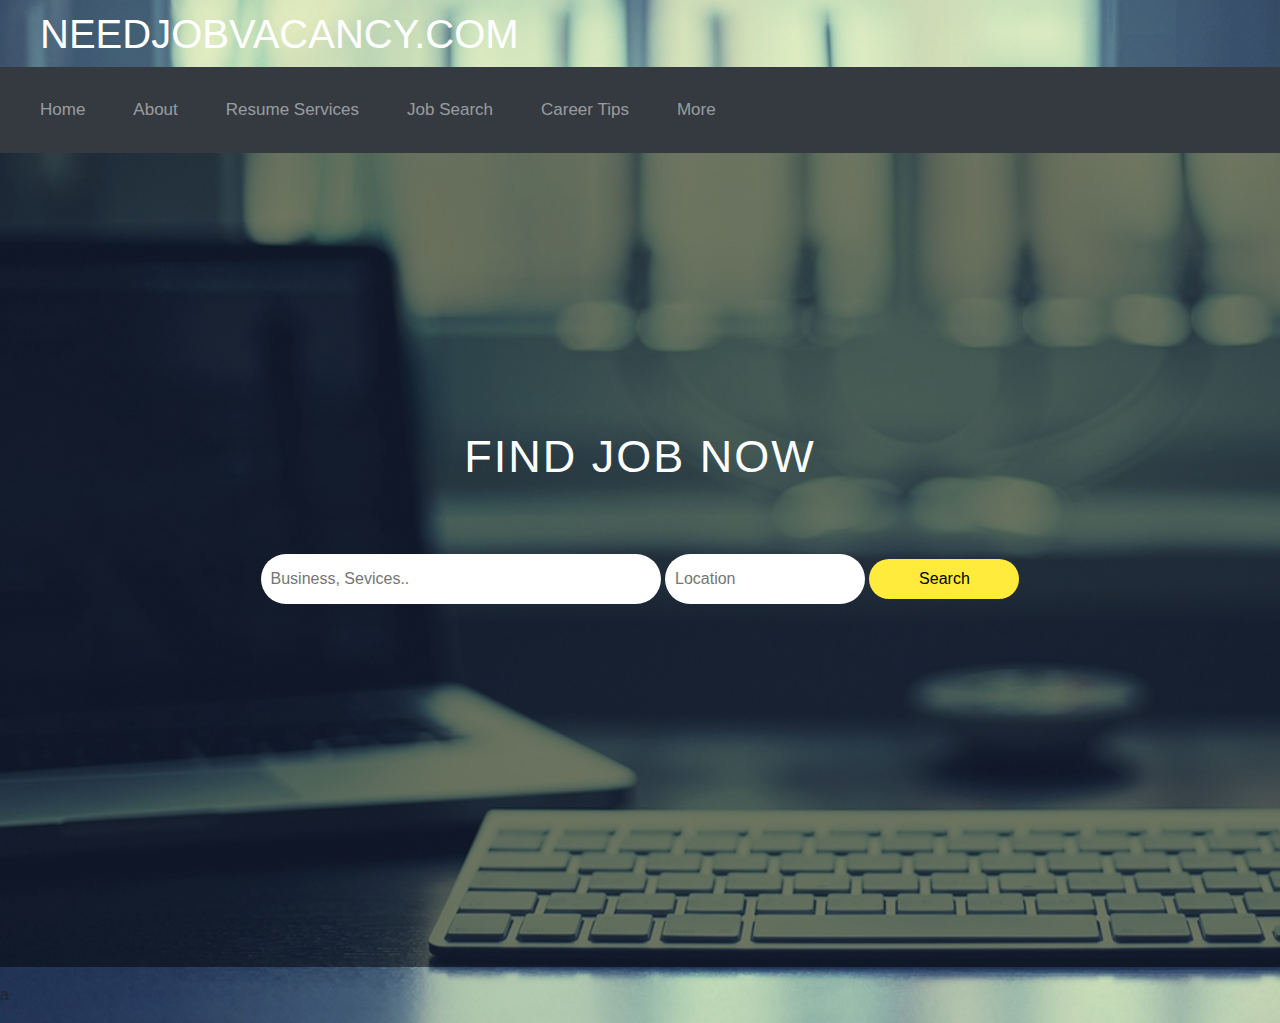
==== jobvacancy/index.html @ 436d27d6 "Second Upload" ====
<!DOCTYPE html>
<html lang="en">
<head>
  <title>NeedJobVacancy.com</title>
  <meta charset="utf-8">
  <meta name="viewport" content="width=device-width, initial-scale=1">
  <link rel="stylesheet" href="css/bootstrap.min.css">
  <link rel="stylesheet" type="text/css" href="style.css">
  <script src="https://ajax.googleapis.com/ajax/libs/jquery/3.4.1/jquery.min.js"></script>
  <script src="https://cdnjs.cloudflare.com/ajax/libs/popper.js/1.14.7/umd/popper.min.js"></script>
  <script src="https://maxcdn.bootstrapcdn.com/bootstrap/4.3.1/js/bootstrap.min.js"></script>
</head>
<body>
	<div class="needjob">
		<h1>NEEDJOBVACANCY.COM</h1>	
	</div>
	
	<nav class="navbar navbar-expand-sm bg-dark navbar-dark">
	<!-- Links -->
	  	<ul class="navbar-nav">

	    	<li class="nav-item">
      			<a class="nav-link" href="home.html">Home</a>
    		</li>

	    	<li class="nav-item">
      			<a class="nav-link" href="about.html">About</a>
    		</li>

    		<li class="nav-item">
      			<a class="nav-link" href="resume-services.html">Resume Services</a>
    		</li>

	    	<li class="nav-item dropdown">
	      		<a class="nav-link dropdown" href="#" id="navbardrop" data-toggle="dropdown">
	        		Job Search
	      		</a>
	      		<div class="dropdown-menu">
	        		<a class="dropdown-item" href="jobs-by-skill.html">Jobs by Skill</a>
	        		<a class="dropdown-item" href="jobs-by-company.html">Jobs by Company</a>
	        		<a class="dropdown-item" href="jobs-by-function.html">Jobs by Function</a>
	        		<a class="dropdown-item" href="jobs-by-recuiters.html">Jobs by Recuiters</a>
	      		</div>
	    	</li>

	    	<li class="nav-item dropdown">
	      		<a class="nav-link dropdown" href="#" id="navbardrop" data-toggle="dropdown">
	        		Career Tips 
	      		</a>
	      		<div class="dropdown-menu">
	        		<a class="dropdown-item" href="writing-resumes.html">Writing Resumes</a>
	        		<a class="dropdown-item" href="interview-tips.html">Interview Tips</a>
	        		<a class="dropdown-item" href="salary-negotiations.html">Salary Negotiations</a>
	      		</div>
	    	</li>

	    	<li class="nav-item dropdown">
	      		<a class="nav-link dropdown" href="#" id="navbardrop" data-toggle="dropdown">
	        		More
	      		</a>
	      		<div class="dropdown-menu">
	        		<a class="dropdown-item" href="search-tips.html">Search Tips</a>
	        		<a class="dropdown-item" href="overseas-jobs.html">Overseas Jobs</a>
	        		<a class="dropdown-item" href="fresh-graduates-jobs.html">Fresh Graduates Jobs</a>
	      		</div>
	    	</li>
	    	</ul>
	</nav>

  
<div class="headers">
	<form>
		<h1>FIND JOB NOW</h1>
		<div class="form-box">
			<input type="text" class="search-field business" placeholder="Business, Sevices..">

			<input type="text" class="search-field location" placeholder="Location"> 

			<button class="search-btn" type"button">Search</button>
		</div>
	</form>
	
</div>

<p></p>
	<p>a</p>
</div>

</body>
</html>
---- jobvacancy/style.css ----
.needjob{
	padding-left: 40px;
	padding-top: 10px;
	padding-bottom: 1px;
	background: url(img/bg1.jpg);
	background-size: cover;	
	color: white;
}

.navbar {
	position: fixed;
	display:inline-block;
	width:100%;
	position:absolute;
}

.navbar-brand {
	align-self: left;	
}

.navbar ul li {
	float: left;
  display: block;
  color: black;
  text-align: center;
  padding: 14px 16px;
  text-decoration: none;
  font-size: 17px;
}


.navbar .login-container {
  float: right;
}

.btn {
	float: right;
}

.container {
	padding-top: 80px;
}

body {
	background: url(img/bg1.jpg);
	background-size: cover;
}
.headers{
	height: 100vh;
	background-image: linear-gradient(rgba(0,0,0,0.5), rgba(0,0,0,0.5)), url(bg1.jpg);
	background-size: cover;
	background-position: center;
	display: flex;
	align-items: center;
	justify-content: center;
	font-family: sans-serif;
}

.headers	h1 {
	color: #fff;
	margin-bottom: 70px;
	font-size: 45px;
	letter-spacing: 2px;
	text-align: center;
}

.search-field {
	height: 50px;
	padding: 10px;
	border: none;
	border-radius: 25px;
	outline: none; 
}

.business {
	width: 400px;
}

.location {
	width: 200px;
}

.search-btn {
	height: 40px;
	width: 150px;
	background: #ffeb3b;
	border: none;
	color: #000;
	border-radius: 25px;
}
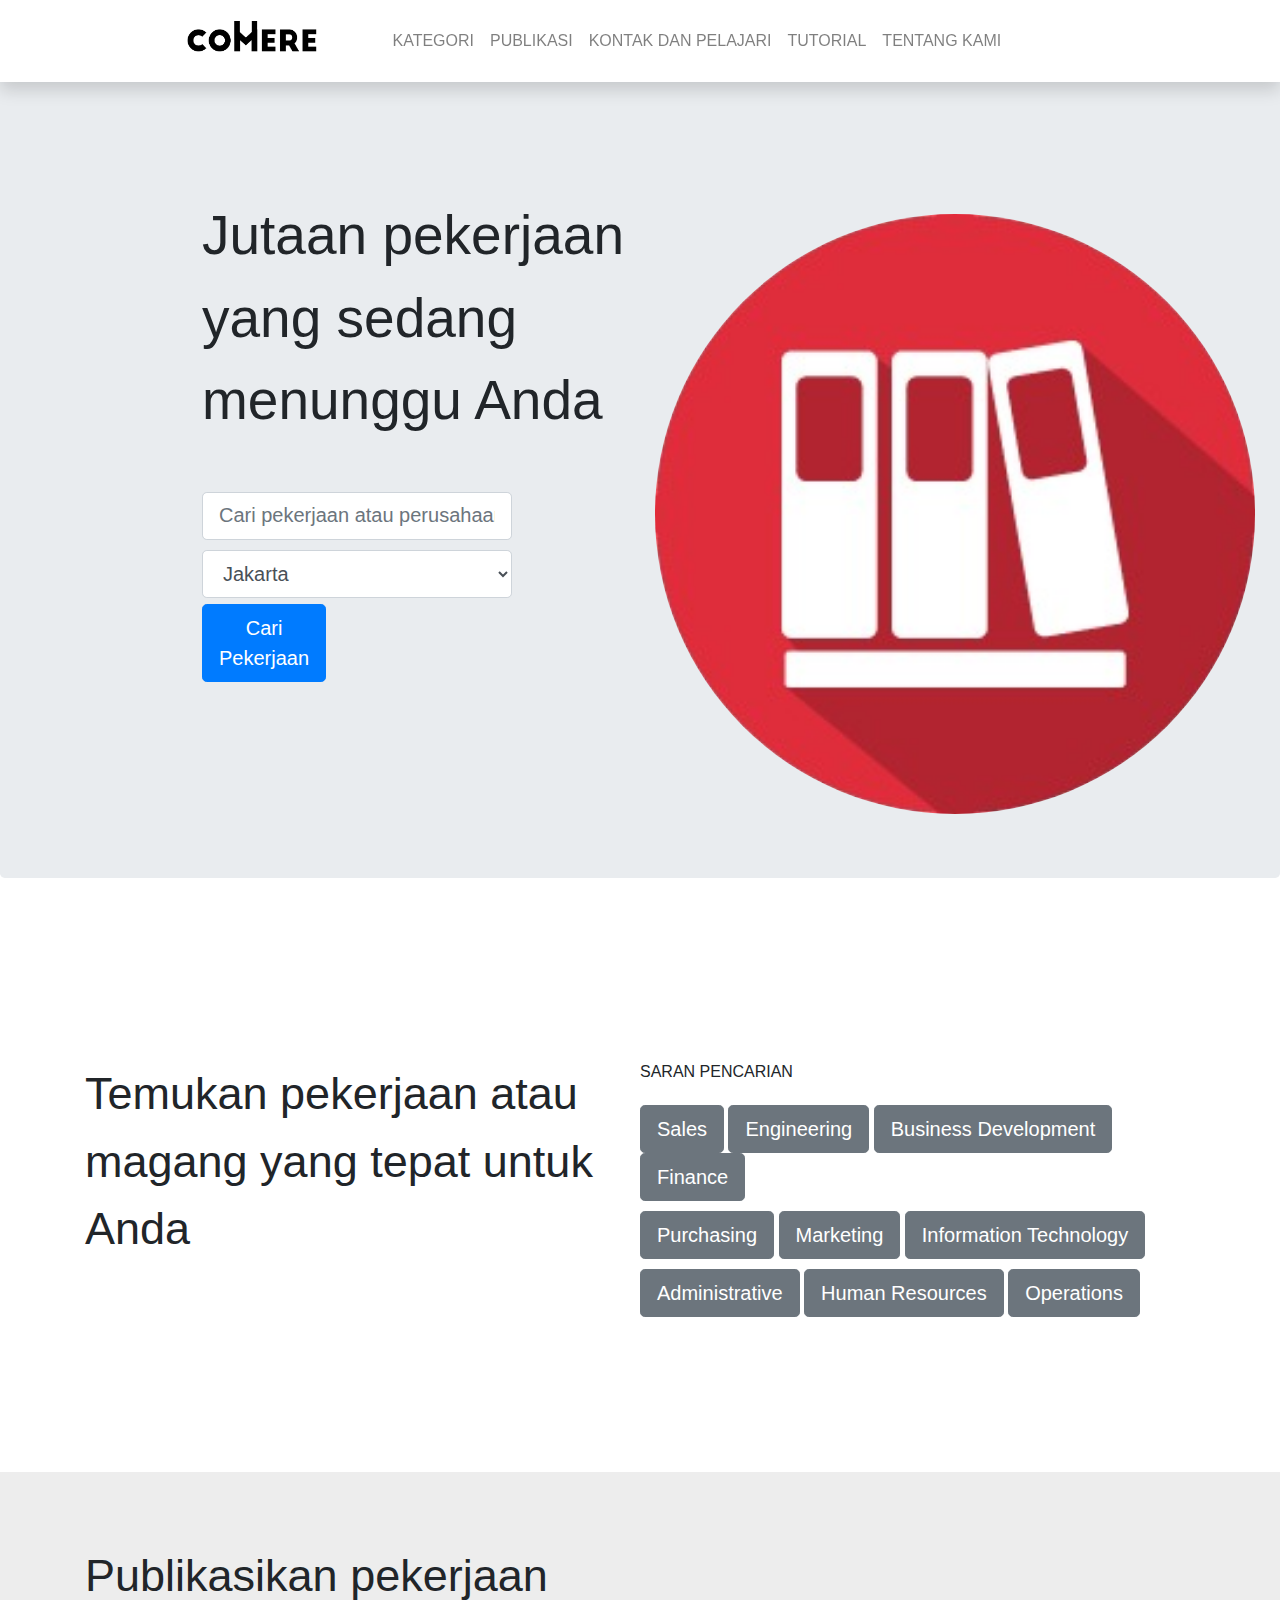
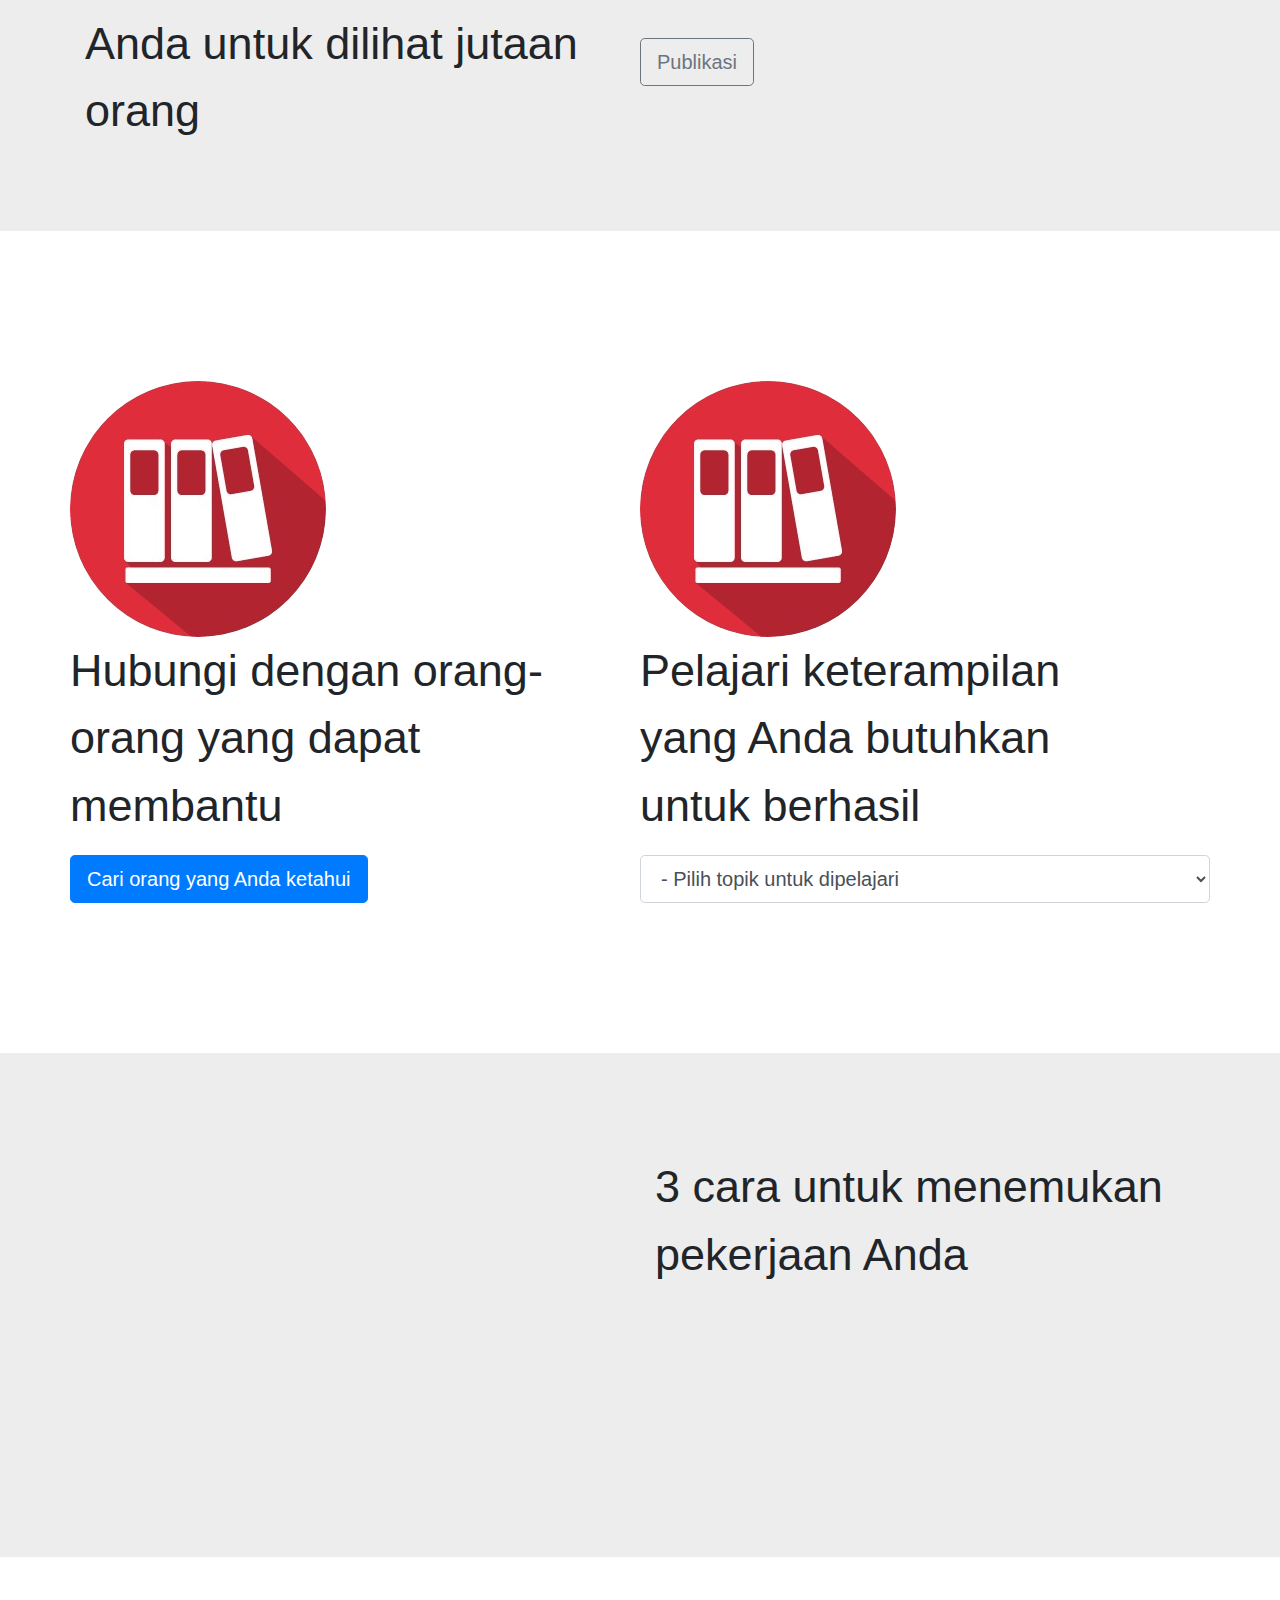
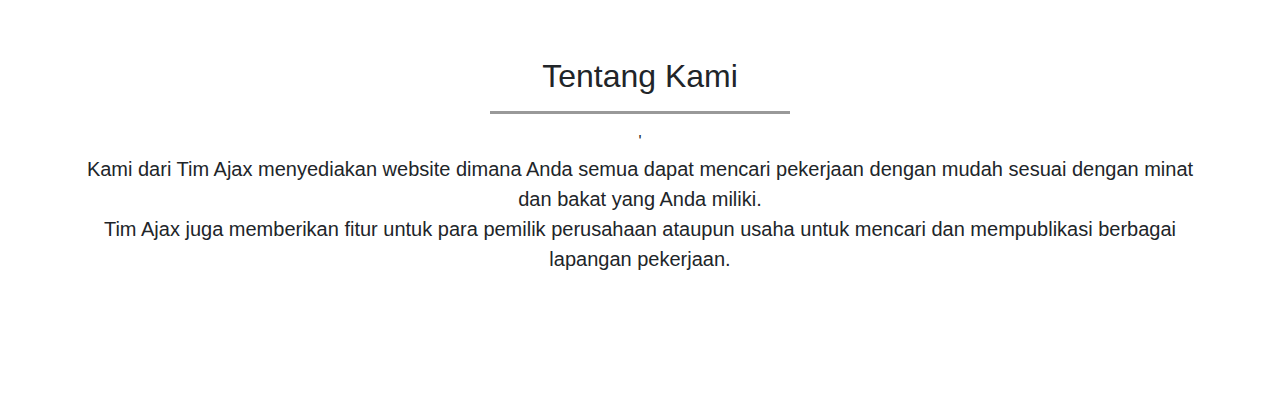
==== commit cb1c6af9: "New Website" ====
--- a/jobvacancy/index.html
+++ b/jobvacancy/index.html
@@ -1,90 +1,256 @@
-<!DOCTYPE html>
+<!doctype html>
 <html lang="en">
-<head>
-  <title>NeedJobVacancy.com</title>
-  <meta charset="utf-8">
-  <meta name="viewport" content="width=device-width, initial-scale=1">
-  <link rel="stylesheet" href="css/bootstrap.min.css">
-  <link rel="stylesheet" type="text/css" href="style.css">
-  <script src="https://ajax.googleapis.com/ajax/libs/jquery/3.4.1/jquery.min.js"></script>
-  <script src="https://cdnjs.cloudflare.com/ajax/libs/popper.js/1.14.7/umd/popper.min.js"></script>
-  <script src="https://maxcdn.bootstrapcdn.com/bootstrap/4.3.1/js/bootstrap.min.js"></script>
-</head>
-<body>
-	<div class="needjob">
-		<h1>NEEDJOBVACANCY.COM</h1>	
-	</div>
-	
-	<nav class="navbar navbar-expand-sm bg-dark navbar-dark">
-	<!-- Links -->
-	  	<ul class="navbar-nav">
-
-	    	<li class="nav-item">
-      			<a class="nav-link" href="home.html">Home</a>
-    		</li>
-
-	    	<li class="nav-item">
-      			<a class="nav-link" href="about.html">About</a>
-    		</li>
-
-    		<li class="nav-item">
-      			<a class="nav-link" href="resume-services.html">Resume Services</a>
-    		</li>
-
-	    	<li class="nav-item dropdown">
-	      		<a class="nav-link dropdown" href="#" id="navbardrop" data-toggle="dropdown">
-	        		Job Search
-	      		</a>
-	      		<div class="dropdown-menu">
-	        		<a class="dropdown-item" href="jobs-by-skill.html">Jobs by Skill</a>
-	        		<a class="dropdown-item" href="jobs-by-company.html">Jobs by Company</a>
-	        		<a class="dropdown-item" href="jobs-by-function.html">Jobs by Function</a>
-	        		<a class="dropdown-item" href="jobs-by-recuiters.html">Jobs by Recuiters</a>
-	      		</div>
-	    	</li>
-
-	    	<li class="nav-item dropdown">
-	      		<a class="nav-link dropdown" href="#" id="navbardrop" data-toggle="dropdown">
-	        		Career Tips 
-	      		</a>
-	      		<div class="dropdown-menu">
-	        		<a class="dropdown-item" href="writing-resumes.html">Writing Resumes</a>
-	        		<a class="dropdown-item" href="interview-tips.html">Interview Tips</a>
-	        		<a class="dropdown-item" href="salary-negotiations.html">Salary Negotiations</a>
-	      		</div>
-	    	</li>
-
-	    	<li class="nav-item dropdown">
-	      		<a class="nav-link dropdown" href="#" id="navbardrop" data-toggle="dropdown">
-	        		More
-	      		</a>
-	      		<div class="dropdown-menu">
-	        		<a class="dropdown-item" href="search-tips.html">Search Tips</a>
-	        		<a class="dropdown-item" href="overseas-jobs.html">Overseas Jobs</a>
-	        		<a class="dropdown-item" href="fresh-graduates-jobs.html">Fresh Graduates Jobs</a>
-	      		</div>
-	    	</li>
-	    	</ul>
-	</nav>
-
-  
-<div class="headers">
-	<form>
-		<h1>FIND JOB NOW</h1>
-		<div class="form-box">
-			<input type="text" class="search-field business" placeholder="Business, Sevices..">
-
-			<input type="text" class="search-field location" placeholder="Location"> 
-
-			<button class="search-btn" type"button">Search</button>
-		</div>
-	</form>
-	
-</div>
-
-<p></p>
-	<p>a</p>
-</div>
-
-</body>
-</html>
+  <head>
+    <!-- Required meta tags -->
+    <meta charset="utf-8">
+    <meta name="viewport" content="width=device-width, initial-scale=1, shrink-to-fit=no">
+
+    <!-- Bootstrap CSS -->
+    <link rel="stylesheet" href="https://stackpath.bootstrapcdn.com/bootstrap/4.3.1/css/bootstrap.min.css" integrity="sha384-ggOyR0iXCbMQv3Xipma34MD+dH/1fQ784/j6cY/iJTQUOhcWr7x9JvoRxT2MZw1T" crossorigin="anonymous">
+    <link rel="stylesheet" type="text/css" href="css/style.css">
+
+    <title>NeedJobVacancy</title>
+  </head>
+  <body>
+
+    <!-- navbar -->
+    <nav class="navbar navbar-expand-lg navbar-light fixed-top bg-light shadow p-3 mb-5 bg-white">
+      <a class="navbar-brand" href="#jumbotron">
+        <img src="img/brand.png" width="auto" height="40" alt="">
+      </a>
+      <button class="navbar-toggler" type="button" data-toggle="collapse" data-target="#navbarSupportedContent" aria-controls="navbarSupportedContent" aria-expanded="false" aria-label="Toggle navigation">
+        <span class="navbar-toggler-icon"></span>
+      </button>
+
+      <div class=navbarright>
+        <div class="collapse navbar-collapse" id="navbarSupportedContent">
+          <ul class="navbar-nav mr-auto navbar-right">
+            <li class="nav-item">
+              <a class="nav-link" href="#category">KATEGORI</a>
+            </li>
+            <li class="nav-item">
+              <a class="nav-link" href="#post">PUBLIKASI</a>
+            </li>
+            <li class="nav-item">
+              <a class="nav-link" href="#connect">KONTAK DAN PELAJARI</a>
+            </li>
+            <li class="nav-item">
+              <a class="nav-link" href="#cara">TUTORIAL</a>
+            </li>
+            <li class="nav-item">
+              <a class="nav-link" href="#about">TENTANG KAMI</a>
+            </li>
+          </ul>
+        </div>
+      </div>
+      
+    </nav>
+    <!-- akhir navbar -->
+    
+    <!-- jumbotron -->
+    <div class="jumbotron" id="jumbotron">
+      <div class="row">
+        <div class="col-sm-6 text-left">
+          <div class="judul">
+            <p class="font-weight-light"> Jutaan pekerjaan yang sedang menunggu Anda</p>
+            <!-- Search form -->
+            <div class="cari">
+              <div class="row">
+                <div class="col-sm-9 text-left">
+                  <input class="form-control form-control-lg  " type="text" placeholder="Cari pekerjaan atau perusahaan">
+                </div>
+              </div>
+            </div>
+            <!-- akhir Search form -->
+            <!-- Select form -->
+            <div class="pilih1">
+              <div class="row">
+                <div class="col-sm-9 text-left">
+                    <select class="form-control form-control-lg">
+                      <option>Jakarta</option>
+                      <option>Batam</option>
+                      <option>Medan</option>
+                      <option>Bandung</option>
+                      <option>Semarang</option>
+                      <option>Surabaya</option>
+                      <option>Yogyakarta</option>
+                    </select>
+                </div>
+              </div>
+            </div>
+            <!-- akhir Select form -->
+            <!-- Search button -->
+            <div class="tombolcari">
+              <div class="row">
+                <div class="col-sm-4 text-left">
+                  <button type="button" class="btn btn-primary btn-lg">Cari Pekerjaan</button>
+                </div>
+              </div>
+            </div>
+            <!-- akhir Search button -->
+          </div>
+        </div>
+        <div class="col-sm-6 text-right">
+          <div class="gambarjudul">
+            <img src="img/clip.jpeg" alt="" class="rounded-circle ">
+          </div>
+        </div>
+      </div>
+    </div>
+    <!-- akhir jumbotron -->
+
+    <!-- category -->
+    <section class="category" id="category">
+      <div class="container">
+          <div class="row">
+            <div class="col-sm-6 text-left">
+              <div class="textcategory">
+                <p class="font-weight-lighter">Temukan pekerjaan atau magang yang tepat untuk Anda</p>
+              </div>
+            </div>
+            <div class="col-sm-6 text-left">
+              <div class="row">
+                <div class="saran">
+                  <p class="font-weight-normal">SARAN PENCARIAN</p>
+                </div>
+              </div>
+              <div class="row">
+                <div class="tombolcategory">
+                  <button type="button" class="btn btn-secondary btn-lg">Sales</button>
+                  <button type="button" class="btn btn-secondary btn-lg">Engineering</button>
+                  <button type="button" class="btn btn-secondary btn-lg">Business Development</button>
+                  <button type="button" class="btn btn-secondary btn-lg">Finance</button>
+                </div>
+              </div>
+              <div class="row">
+                <div class="tombolcategory">
+                  <button type="button" class="btn btn-secondary btn-lg">Purchasing</button>
+                  <button type="button" class="btn btn-secondary btn-lg">Marketing</button>
+                  <button type="button" class="btn btn-secondary btn-lg">Information Technology</button>
+                </div>
+              </div>
+              <div class="row">
+                <div class="tombolcategory">
+                  <button type="button" class="btn btn-secondary btn-lg">Administrative</button>
+                  <button type="button" class="btn btn-secondary btn-lg">Human Resources</button>
+                  <button type="button" class="btn btn-secondary btn-lg">Operations</button>
+                </div>
+              </div>
+            </div>
+          </div>
+      </div>
+    </section>
+    <!-- akhir category -->
+
+    <!-- post -->
+    <section class="post" id="post">
+      <div class="container">
+          <div class="row">
+            <div class="col-sm-6 text-left">
+              <div class="textpost">
+                <p class="font-weight-lighter">Publikasikan pekerjaan Anda untuk dilihat jutaan orang</p>
+              </div>
+            </div>
+            <div class="col-sm-6 text-left">
+              <br>
+              <br>
+              <br>
+              <br>
+              <div class="row">
+                <button type="button" class="btn btn-outline-secondary btn-lg">Publikasi</button>
+              </div>
+            </div>
+          </div>
+      </div>
+    </section>
+    <!-- akhir post -->
+
+    <!-- connect -->
+    <section class="connect" id="connect">
+      <div class="container">
+          <div class="row">
+            <div class="col-sm-6 text-left">
+              <div class="row">
+                <img src="img/clip.jpeg" alt="" class="rounded-circle">
+              </div>
+              <div class="row">
+                <div class="textconnect">
+                  <p class="font-weight-lighter">Hubungi dengan orang-orang yang dapat membantu</p>
+                </div>
+              </div>
+              <div class="row">
+                <button type="button" class="btn btn-primary btn-lg">Cari orang yang Anda ketahui</button>
+              </div> 
+            </div>
+            <div class="col-sm-6 text-left">
+              <div class="row">
+                <img src="img/clip.jpeg" alt="" class="rounded-circle">
+              </div>
+              <div class="row">
+                <div class="textconnect">
+                  <p class="font-weight-lighter">Pelajari keterampilan yang Anda butuhkan untuk berhasil</p>
+                </div>
+              </div>
+              <div class="row">
+                <select class="form-control form-control-lg">
+                    <option>- Pilih topik untuk dipelajari</option>
+                    <option>Audio dan Musik</option>
+                    <option>Teknik Pemrograman</option>
+                    <option>Keuangan dan Akuntansi</option>
+                    <option>Kepemimpinan dan Manajemen</option>
+                    <option>Marketing</option>
+                    <option>Manajemen Proyek</option>
+                    <option>Graphic Design</option>
+                  </select>
+              </div> 
+            </div>
+          </div>
+      </div>
+    </section>
+    <!-- akhir connect -->
+
+    <!-- cara -->
+    <section class="cara" id="cara">
+      <div class="container">
+          <div class="row">
+            <div class="col-sm-6 text-left">
+              <div class="embed-responsive embed-responsive-16by9">
+                <iframe width="564" height="378" src="https://www.youtube.com/embed/tOkIXBniIUo" frameborder="0" allow="accelerometer; autoplay; encrypted-media; gyroscope; picture-in-picture" allowfullscreen></iframe>
+              </div>
+            </div>
+            <div class="col-sm-6 text-left">
+              <div class="textcara">
+                <p class="font-weight-lighter">3 cara untuk menemukan pekerjaan Anda
+            </div>
+          </div>
+      </div>
+    </section>
+    <!-- akhir cara -->
+
+    <!-- about -->
+    <section class="about" id="about">
+      <div class="container">
+          <div class="row">
+            <div class="col-sm-12 text-center">
+              <h2>Tentang Kami</h2>
+              <hr>
+            </div>
+          </div>
+          <div class="row">
+            <div class="col-sm-12 text-center">'
+              <p>Kami dari Tim Ajax menyediakan  website dimana Anda semua dapat mencari pekerjaan dengan mudah sesuai dengan minat dan bakat yang Anda miliki.
+              <br>
+              Tim Ajax juga memberikan fitur untuk para pemilik perusahaan ataupun usaha untuk mencari dan mempublikasi berbagai lapangan pekerjaan.</p>
+            </div>
+          </div>
+      </div>
+    </section>
+    <!-- akhir about -->
+
+    <!-- Optional JavaScript -->
+    <!-- jQuery first, then Popper.js, then Bootstrap JS -->
+    <script src="https://code.jquery.com/jquery-3.3.1.slim.min.js" integrity="sha384-q8i/X+965DzO0rT7abK41JStQIAqVgRVzpbzo5smXKp4YfRvH+8abtTE1Pi6jizo" crossorigin="anonymous"></script>
+    <script src="https://cdnjs.cloudflare.com/ajax/libs/popper.js/1.14.7/umd/popper.min.js" integrity="sha384-UO2eT0CpHqdSJQ6hJty5KVphtPhzWj9WO1clHTMGa3JDZwrnQq4sF86dIHNDz0W1" crossorigin="anonymous"></script>
+    <script src="https://stackpath.bootstrapcdn.com/bootstrap/4.3.1/js/bootstrap.min.js" integrity="sha384-JjSmVgyd0p3pXB1rRibZUAYoIIy6OrQ6VrjIEaFf/nJGzIxFDsf4x0xIM+B07jRM" crossorigin="anonymous"></script>
+  </body>
+</html>--- a/jobvacancy/css/style.css
+++ b/jobvacancy/css/style.css
@@ -0,0 +1,82 @@
+html{
+	position: relative;
+}
+body{
+	margin-bottom: 120px;
+	margin-top: 30px;
+}
+.navbarright{
+	padding-left: 50px;
+}
+.navbar img{
+	padding-left: 170px;
+}
+.jumbotron img{
+	width: 600px;
+	margin-right: 100px;
+}
+.jumbotron .judul{
+	font-size: 55px;
+	margin-top: 100px;
+	margin-left: 170px;
+	margin-right: 0px;
+}
+.jumbotron .gambarjudul{
+	margin-top: 120px;
+}
+.jumbotron .judul .cari{
+	margin-top: 50px;
+}
+.jumbotron .judul .pilih1{
+	margin-top: 10px;
+}
+.category .container{
+	padding-top: 150px;
+	padding-bottom: 150px;
+}
+.category .textcategory p{
+	font-style: "Helvetica"; 
+	font-size: 45px;
+}
+.tombolcategory{
+	margin-top: 5px;
+	margin-bottom: 5px;
+}
+.post{
+	background-color: #EDEDED;
+	padding-top: 70px;
+	padding-bottom: 70px;
+}
+.post .textpost p{
+	font-style: "Helvetica"; 
+	font-size: 45px;
+	padding-right: 30px;
+}
+.connect{
+	padding-top: 150px;
+	padding-bottom: 150px;
+}
+.connect p{
+	font-size: 45px;
+	padding-right: 50px;
+}
+.cara{
+	background-color: #EDEDED;
+	padding-top: 100px;
+	padding-bottom: 100px;
+}
+.cara .textcara p{
+	font-size: 45px;
+	padding-right: 30px;
+}
+.about{
+	padding-top: 100px;
+}
+.about hr{
+	width: 300px;
+	border-top: 3px solid #999;
+}
+.about p{
+	font-size: 20px;
+}
+
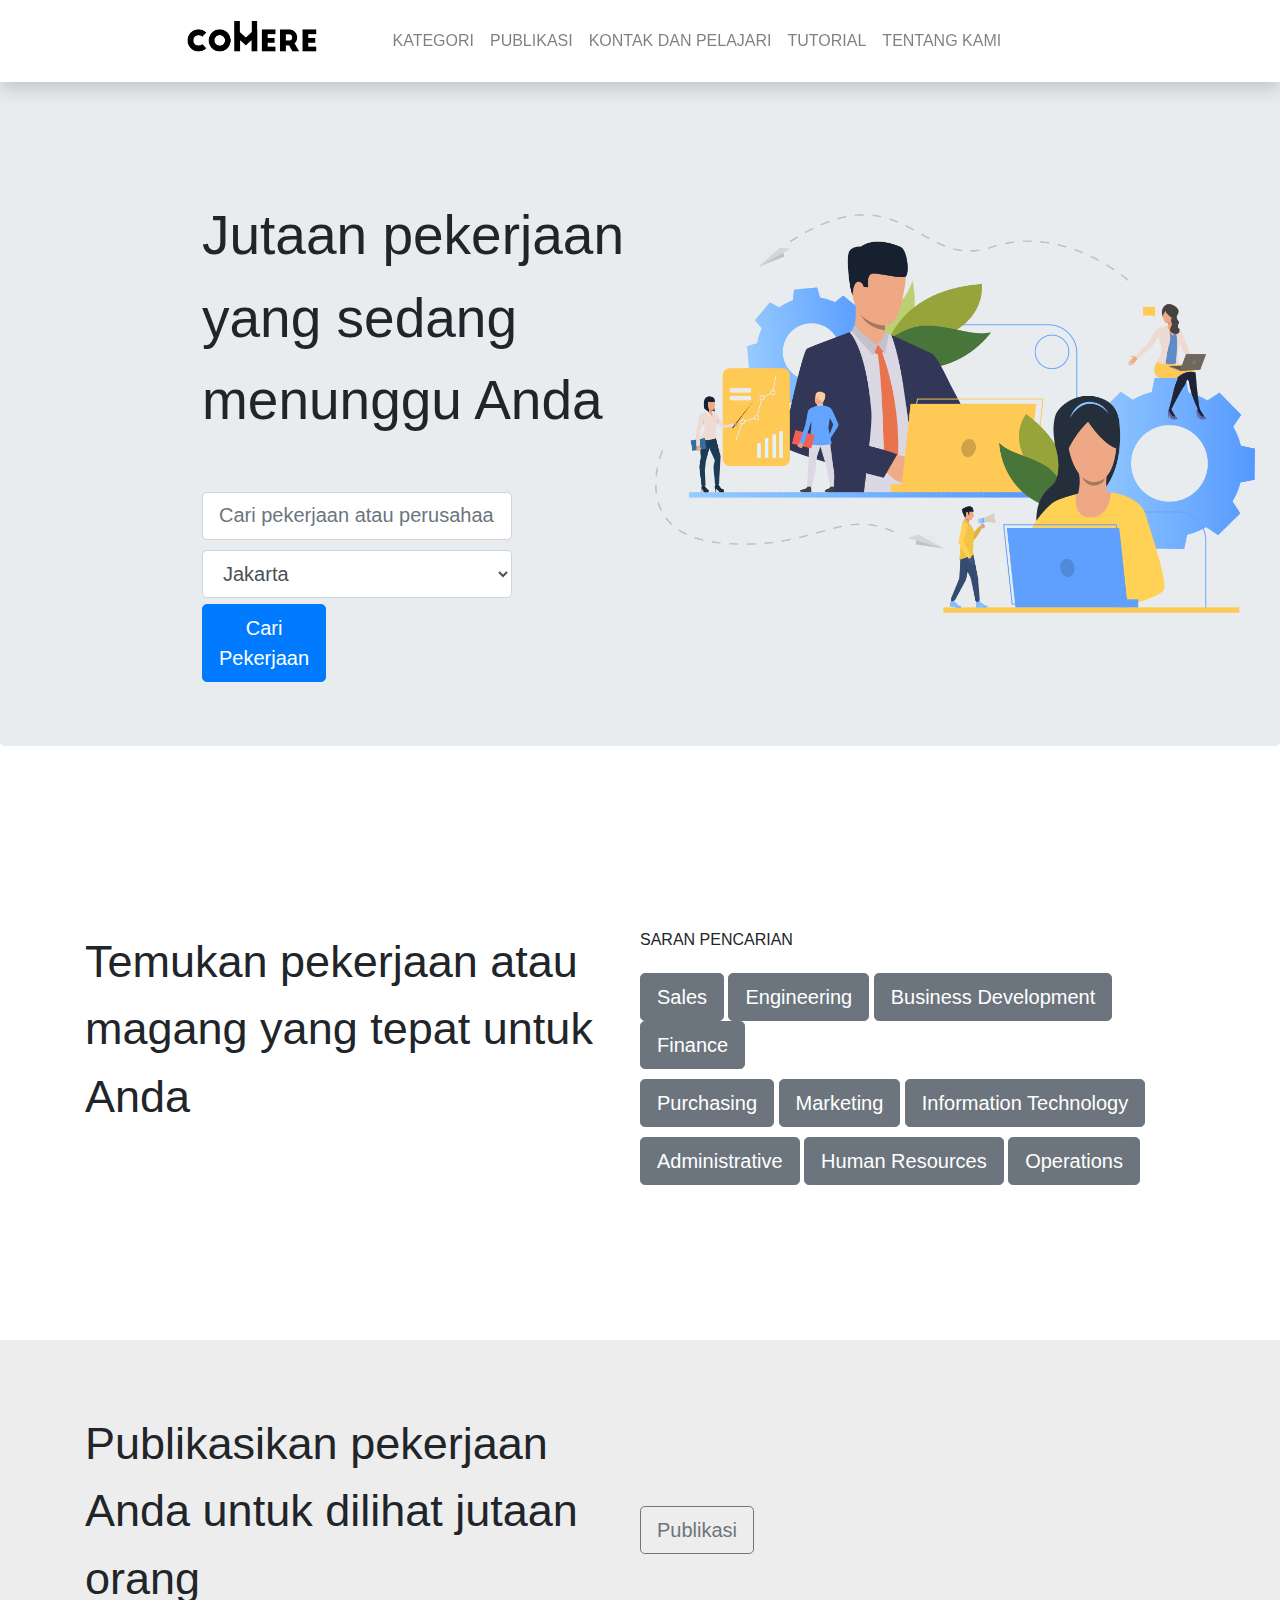
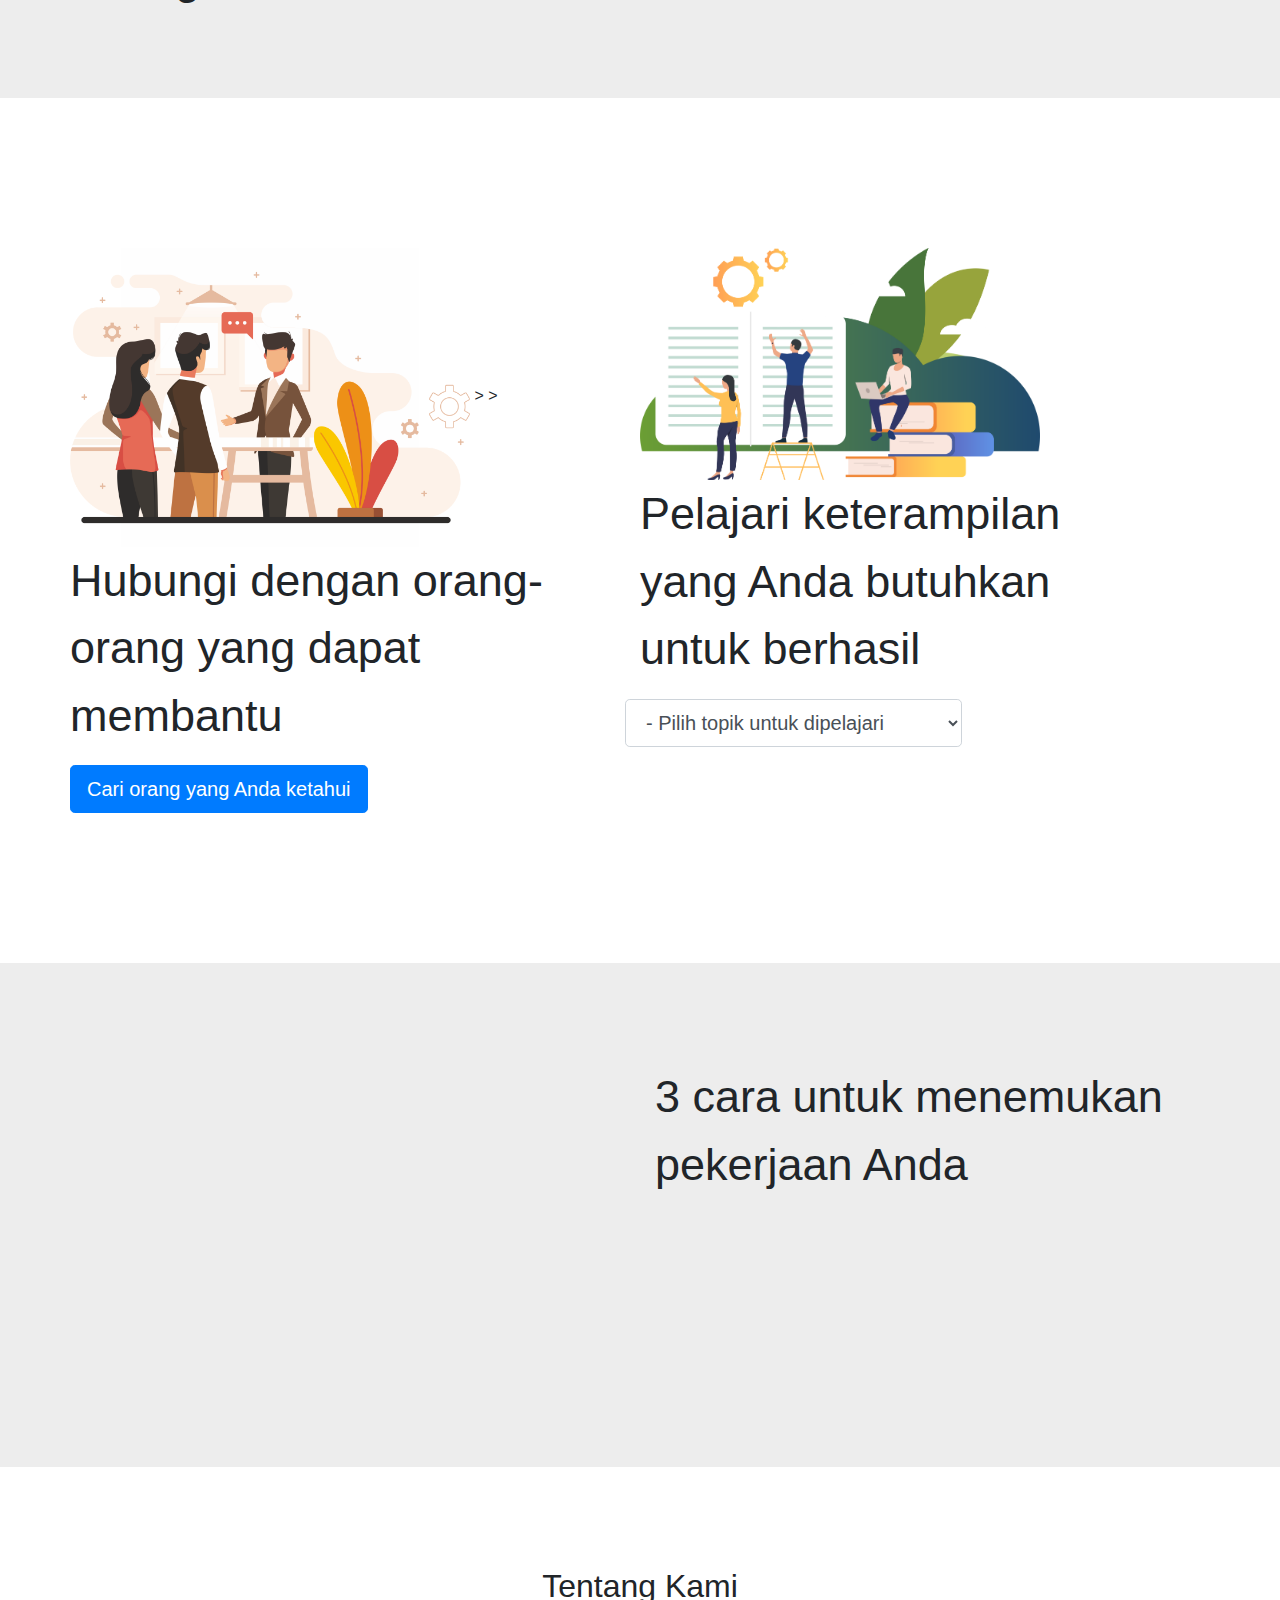
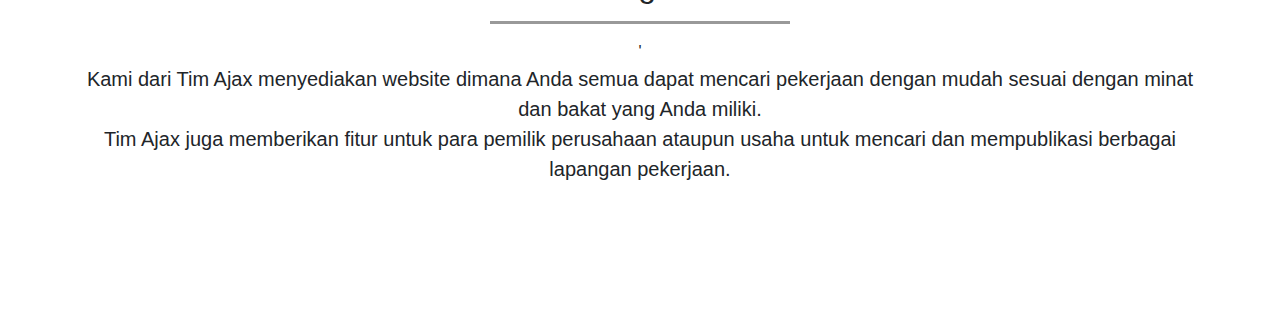
==== commit eafa4879: "Animating Web" ====
--- a/jobvacancy/index.html
+++ b/jobvacancy/index.html
@@ -8,43 +8,43 @@
     <!-- Bootstrap CSS -->
     <link rel="stylesheet" href="https://stackpath.bootstrapcdn.com/bootstrap/4.3.1/css/bootstrap.min.css" integrity="sha384-ggOyR0iXCbMQv3Xipma34MD+dH/1fQ784/j6cY/iJTQUOhcWr7x9JvoRxT2MZw1T" crossorigin="anonymous">
     <link rel="stylesheet" type="text/css" href="css/style.css">
+    <link rel="stylesheet" href="css/animate.css" />
 
     <title>NeedJobVacancy</title>
   </head>
   <body>
 
     <!-- navbar -->
-    <nav class="navbar navbar-expand-lg navbar-light fixed-top bg-light shadow p-3 mb-5 bg-white">
-      <a class="navbar-brand" href="#jumbotron">
-        <img src="img/brand.png" width="auto" height="40" alt="">
-      </a>
-      <button class="navbar-toggler" type="button" data-toggle="collapse" data-target="#navbarSupportedContent" aria-controls="navbarSupportedContent" aria-expanded="false" aria-label="Toggle navigation">
-        <span class="navbar-toggler-icon"></span>
-      </button>
-
-      <div class=navbarright>
-        <div class="collapse navbar-collapse" id="navbarSupportedContent">
-          <ul class="navbar-nav mr-auto navbar-right">
-            <li class="nav-item">
-              <a class="nav-link" href="#category">KATEGORI</a>
-            </li>
-            <li class="nav-item">
-              <a class="nav-link" href="#post">PUBLIKASI</a>
-            </li>
-            <li class="nav-item">
-              <a class="nav-link" href="#connect">KONTAK DAN PELAJARI</a>
-            </li>
-            <li class="nav-item">
-              <a class="nav-link" href="#cara">TUTORIAL</a>
-            </li>
-            <li class="nav-item">
-              <a class="nav-link" href="#about">TENTANG KAMI</a>
-            </li>
-          </ul>
+      <nav class="navbar navbar-expand-lg navbar-light fixed-top bg-light shadow p-3 mb-5 bg-white slideInDown animated">
+        <a class="navbar-brand" href="#jumbotron">
+          <img src="img/brand.png" width="auto" height="40" alt="">
+        </a>
+        <button class="navbar-toggler" type="button" data-toggle="collapse" data-target="#navbarSupportedContent" aria-controls="navbarSupportedContent" aria-expanded="false" aria-label="Toggle navigation">
+          <span class="navbar-toggler-icon"></span>
+        </button>
+
+        <div class=navbarright>
+          <div class="collapse navbar-collapse" id="navbarSupportedContent">
+            <ul class="navbar-nav mr-auto navbar-right">
+              <li class="nav-item">
+                <a class="nav-link" href="#category">KATEGORI</a>
+              </li>
+              <li class="nav-item">
+                <a class="nav-link" href="#post">PUBLIKASI</a>
+              </li>
+              <li class="nav-item">
+                <a class="nav-link" href="#connect">KONTAK DAN PELAJARI</a>
+              </li>
+              <li class="nav-item">
+                <a class="nav-link" href="#cara">TUTORIAL</a>
+              </li>
+              <li class="nav-item">
+                <a class="nav-link" href="#about">TENTANG KAMI</a>
+              </li>
+            </ul>
+          </div>
         </div>
-      </div>
-      
-    </nav>
+      </nav>
     <!-- akhir navbar -->
     
     <!-- jumbotron -->
@@ -52,47 +52,56 @@
       <div class="row">
         <div class="col-sm-6 text-left">
           <div class="judul">
-            <p class="font-weight-light"> Jutaan pekerjaan yang sedang menunggu Anda</p>
+            <div class="fadeIn animated">
+              <div class="tada animated">
+                <p class="font-weight-light"> Jutaan pekerjaan yang sedang menunggu Anda</p>
+              </div>
+            </div>
             <!-- Search form -->
-            <div class="cari">
-              <div class="row">
-                <div class="col-sm-9 text-left">
-                  <input class="form-control form-control-lg  " type="text" placeholder="Cari pekerjaan atau perusahaan">
-                </div>
-              </div>
-            </div>
-            <!-- akhir Search form -->
-            <!-- Select form -->
-            <div class="pilih1">
-              <div class="row">
-                <div class="col-sm-9 text-left">
-                    <select class="form-control form-control-lg">
-                      <option>Jakarta</option>
-                      <option>Batam</option>
-                      <option>Medan</option>
-                      <option>Bandung</option>
-                      <option>Semarang</option>
-                      <option>Surabaya</option>
-                      <option>Yogyakarta</option>
-                    </select>
-                </div>
-              </div>
-            </div>
-            <!-- akhir Select form -->
-            <!-- Search button -->
-            <div class="tombolcari">
-              <div class="row">
-                <div class="col-sm-4 text-left">
-                  <button type="button" class="btn btn-primary btn-lg">Cari Pekerjaan</button>
-                </div>
-              </div>
-            </div>
-            <!-- akhir Search button -->
+            <div class="zoomIn animated">
+              <div class="cari">
+                <div class="row">
+                  <div class="col-sm-9 text-left">
+                    <input class="form-control form-control-lg  " type="text" placeholder="Cari pekerjaan atau perusahaan">
+                  </div>
+                </div>
+              </div>
+              <!-- akhir Search form -->
+              <!-- Select form -->
+              <div class="pilih1">
+                <div class="row">
+                  <div class="col-sm-9 text-left">
+                      <select class="form-control form-control-lg">
+                        <option>Jakarta</option>
+                        <option>Batam</option>
+                        <option>Medan</option>
+                        <option>Bandung</option>
+                        <option>Semarang</option>
+                        <option>Surabaya</option>
+                        <option>Yogyakarta</option>
+                      </select>
+                  </div>
+                </div>
+              </div>
+              <!-- akhir Select form -->
+              <!-- Search button -->
+              <div class="tombolcari">
+                <div class="row">
+                  <div class="col-sm-4 text-left">
+                    <button type="button" class="btn btn-primary btn-lg">Cari Pekerjaan</button>
+                  </div>
+                </div>
+              </div>
+              <!-- akhir Search button -->
+            </div>
+            
           </div>
         </div>
         <div class="col-sm-6 text-right">
           <div class="gambarjudul">
-            <img src="img/clip.jpeg" alt="" class="rounded-circle ">
+            <div class="jackInTheBox animated">
+              <img src="img/landing.png" alt="" class="">
+            </div>
           </div>
         </div>
       </div>
@@ -105,35 +114,40 @@
           <div class="row">
             <div class="col-sm-6 text-left">
               <div class="textcategory">
-                <p class="font-weight-lighter">Temukan pekerjaan atau magang yang tepat untuk Anda</p>
-              </div>
-            </div>
-            <div class="col-sm-6 text-left">
-              <div class="row">
-                <div class="saran">
-                  <p class="font-weight-normal">SARAN PENCARIAN</p>
-                </div>
-              </div>
-              <div class="row">
-                <div class="tombolcategory">
-                  <button type="button" class="btn btn-secondary btn-lg">Sales</button>
-                  <button type="button" class="btn btn-secondary btn-lg">Engineering</button>
-                  <button type="button" class="btn btn-secondary btn-lg">Business Development</button>
-                  <button type="button" class="btn btn-secondary btn-lg">Finance</button>
-                </div>
-              </div>
-              <div class="row">
-                <div class="tombolcategory">
-                  <button type="button" class="btn btn-secondary btn-lg">Purchasing</button>
-                  <button type="button" class="btn btn-secondary btn-lg">Marketing</button>
-                  <button type="button" class="btn btn-secondary btn-lg">Information Technology</button>
-                </div>
-              </div>
-              <div class="row">
-                <div class="tombolcategory">
-                  <button type="button" class="btn btn-secondary btn-lg">Administrative</button>
-                  <button type="button" class="btn btn-secondary btn-lg">Human Resources</button>
-                  <button type="button" class="btn btn-secondary btn-lg">Operations</button>
+                <div class="rotateInDownLeft animated">
+                  <p class="font-weight-lighter">Temukan pekerjaan atau magang yang tepat untuk Anda</p>
+                </div>
+                
+              </div>
+            </div>
+            <div class="col-sm-6 text-left">
+              <div class="zoomIn animated">
+                <div class="row">
+                  <div class="saran">
+                    <p class="font-weight-normal">SARAN PENCARIAN</p>
+                  </div>
+                </div>
+                <div class="row">
+                  <div class="tombolcategory">
+                    <button type="button" class="btn btn-secondary btn-lg">Sales</button>
+                    <button type="button" class="btn btn-secondary btn-lg">Engineering</button>
+                    <button type="button" class="btn btn-secondary btn-lg">Business Development</button>
+                    <button type="button" class="btn btn-secondary btn-lg">Finance</button>
+                  </div>
+                </div>
+                <div class="row">
+                  <div class="tombolcategory">
+                    <button type="button" class="btn btn-secondary btn-lg">Purchasing</button>
+                    <button type="button" class="btn btn-secondary btn-lg">Marketing</button>
+                    <button type="button" class="btn btn-secondary btn-lg">Information Technology</button>
+                  </div>
+                </div>
+                <div class="row">
+                  <div class="tombolcategory">
+                    <button type="button" class="btn btn-secondary btn-lg">Administrative</button>
+                    <button type="button" class="btn btn-secondary btn-lg">Human Resources</button>
+                    <button type="button" class="btn btn-secondary btn-lg">Operations</button>
+                  </div>
                 </div>
               </div>
             </div>
@@ -148,16 +162,20 @@
           <div class="row">
             <div class="col-sm-6 text-left">
               <div class="textpost">
-                <p class="font-weight-lighter">Publikasikan pekerjaan Anda untuk dilihat jutaan orang</p>
-              </div>
-            </div>
-            <div class="col-sm-6 text-left">
-              <br>
-              <br>
-              <br>
-              <br>
-              <div class="row">
-                <button type="button" class="btn btn-outline-secondary btn-lg">Publikasi</button>
+                <div class="rollIn animated">
+                  <p class="font-weight-lighter">Publikasikan pekerjaan Anda untuk dilihat jutaan orang</p>
+                </div>
+              </div>
+            </div>
+            <div class="col-sm-6 text-left">
+              <br>
+              <br>
+              <br>
+              <br>
+              <div class="row">
+                <div class="tada animated">
+                  <button type="button" class="btn btn-outline-secondary btn-lg">Publikasi</button>
+                </div>
               </div>
             </div>
           </div>
@@ -171,28 +189,43 @@
           <div class="row">
             <div class="col-sm-6 text-left">
               <div class="row">
-                <img src="img/clip.jpeg" alt="" class="rounded-circle">
+                <div class="jackInTheBox animated">
+                  <img src="img/connect.png" alt="" class="" style="width: 400px;" >
+                    
+                  </style>>
+                    
+                  </style>>
+                </div>
               </div>
               <div class="row">
                 <div class="textconnect">
-                  <p class="font-weight-lighter">Hubungi dengan orang-orang yang dapat membantu</p>
-                </div>
-              </div>
-              <div class="row">
-                <button type="button" class="btn btn-primary btn-lg">Cari orang yang Anda ketahui</button>
+                  <div class="flipInX animated">
+                    <p class="font-weight-lighter">Hubungi dengan orang-orang yang dapat membantu</p> 
+                  </div>
+                </div>
+              </div>
+              <div class="row">
+                <div class="bounce animated">
+                  <button type="button" class="btn btn-primary btn-lg">Cari orang yang Anda ketahui</button>
+                </div>
               </div> 
             </div>
             <div class="col-sm-6 text-left">
               <div class="row">
-                <img src="img/clip.jpeg" alt="" class="rounded-circle">
+                <div class="jackInTheBox animated">
+                  <img src="img/skill.png" alt="" class="" style="width: 400px;>
+                </div>
               </div>
               <div class="row">
                 <div class="textconnect">
-                  <p class="font-weight-lighter">Pelajari keterampilan yang Anda butuhkan untuk berhasil</p>
-                </div>
-              </div>
-              <div class="row">
-                <select class="form-control form-control-lg">
+                  <div class="flipInX animated">
+                    <p class="font-weight-lighter">Pelajari keterampilan yang Anda butuhkan untuk berhasil</p>
+                  </div>
+                </div>
+              </div>
+              <div class="row">
+                <div class="bounce animated">
+                  <select class="form-control form-control-lg">
                     <option>- Pilih topik untuk dipelajari</option>
                     <option>Audio dan Musik</option>
                     <option>Teknik Pemrograman</option>
@@ -202,6 +235,8 @@
                     <option>Manajemen Proyek</option>
                     <option>Graphic Design</option>
                   </select>
+                </div>
+                
               </div> 
             </div>
           </div>
@@ -214,13 +249,18 @@
       <div class="container">
           <div class="row">
             <div class="col-sm-6 text-left">
-              <div class="embed-responsive embed-responsive-16by9">
-                <iframe width="564" height="378" src="https://www.youtube.com/embed/tOkIXBniIUo" frameborder="0" allow="accelerometer; autoplay; encrypted-media; gyroscope; picture-in-picture" allowfullscreen></iframe>
+              <div class="heartBeat animated">
+                <div class="embed-responsive embed-responsive-16by9">
+                  <iframe width="564" height="378" src="https://www.youtube.com/embed/tOkIXBniIUo" frameborder="0" allow="accelerometer; autoplay; encrypted-media; gyroscope; picture-in-picture" allowfullscreen></iframe>
+                </div> 
               </div>
             </div>
             <div class="col-sm-6 text-left">
               <div class="textcara">
-                <p class="font-weight-lighter">3 cara untuk menemukan pekerjaan Anda
+                <div class="rotateIn animated">
+                  <p class="font-weight-lighter">3 cara untuk menemukan pekerjaan Anda</p>
+                </div>
+                
             </div>
           </div>
       </div>
@@ -230,6 +270,7 @@
     <!-- about -->
     <section class="about" id="about">
       <div class="container">
+        <div class="fadeIn animated">
           <div class="row">
             <div class="col-sm-12 text-center">
               <h2>Tentang Kami</h2>
@@ -243,6 +284,7 @@
               Tim Ajax juga memberikan fitur untuk para pemilik perusahaan ataupun usaha untuk mencari dan mempublikasi berbagai lapangan pekerjaan.</p>
             </div>
           </div>
+        </div> 
       </div>
     </section>
     <!-- akhir about -->
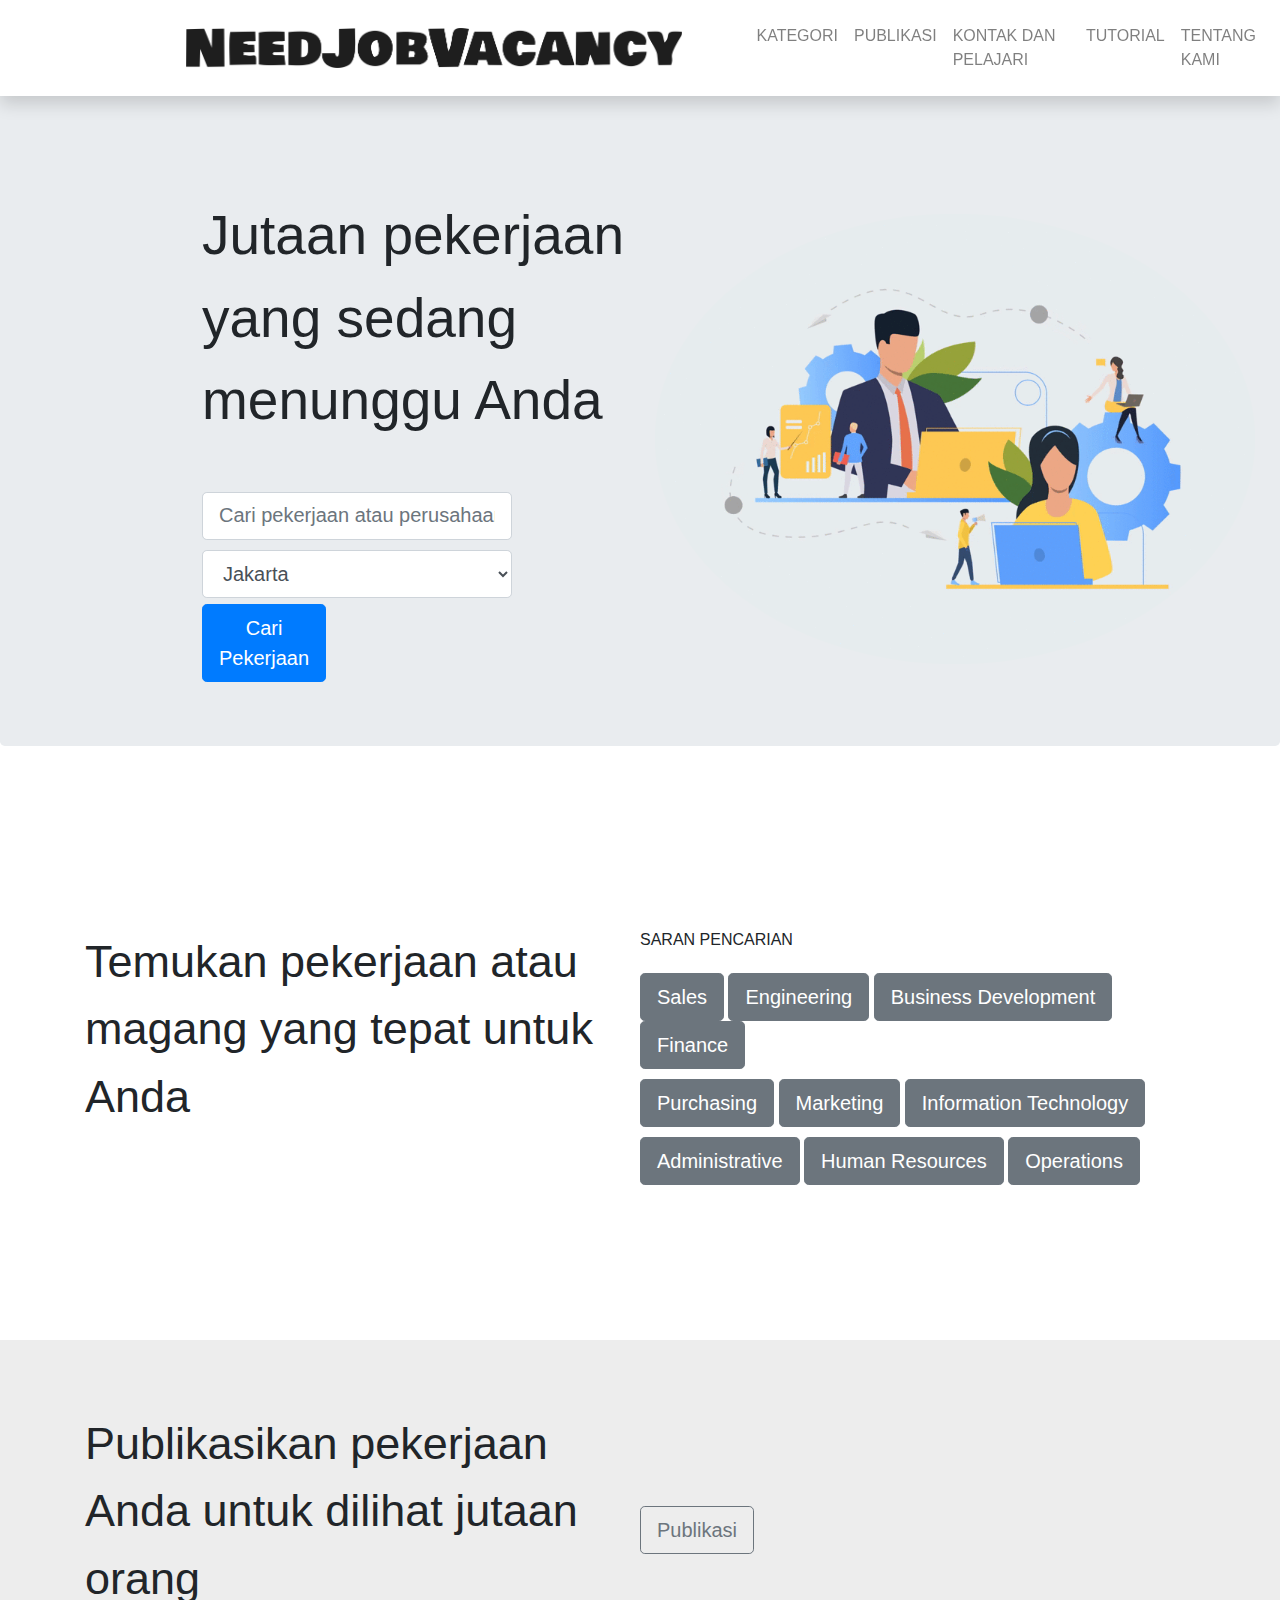
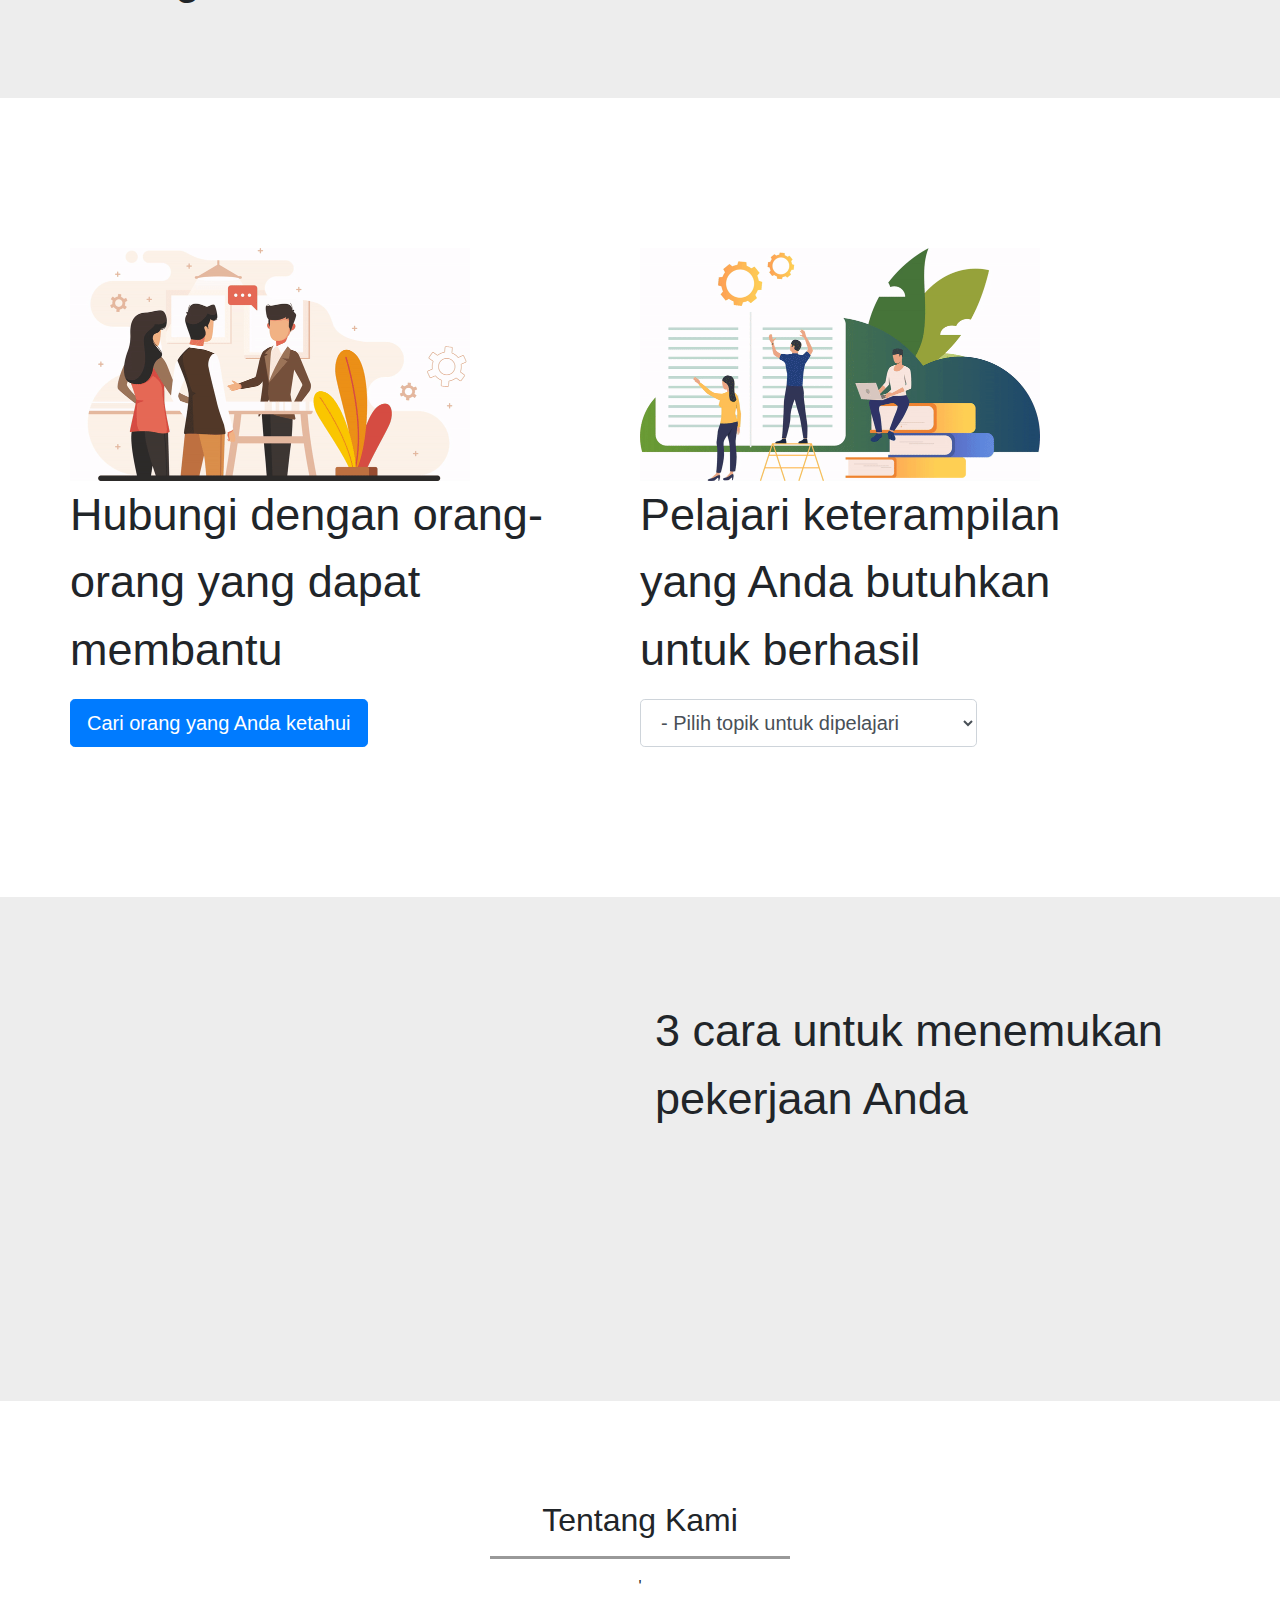
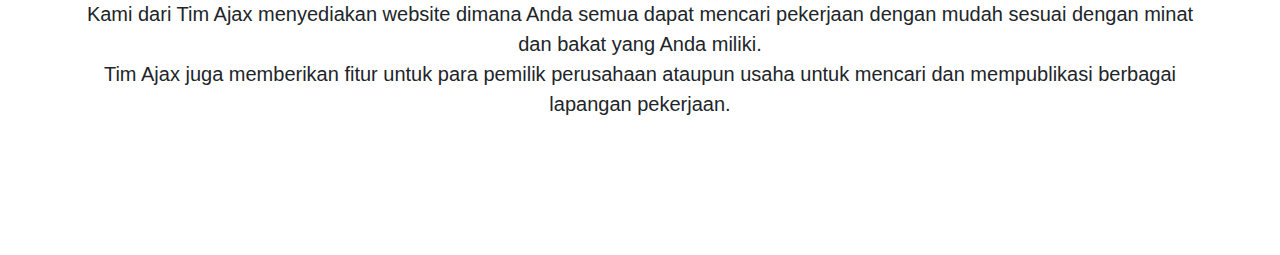
==== commit 093c318e: "Animated GIF" ====
--- a/jobvacancy/index.html
+++ b/jobvacancy/index.html
@@ -100,7 +100,7 @@
         <div class="col-sm-6 text-right">
           <div class="gambarjudul">
             <div class="jackInTheBox animated">
-              <img src="img/landing.png" alt="" class="">
+              <img src="img/landing.gif" alt="" class="rounded-circle" style="height: 450px; width: auto;">
             </div>
           </div>
         </div>
@@ -189,13 +189,7 @@
           <div class="row">
             <div class="col-sm-6 text-left">
               <div class="row">
-                <div class="jackInTheBox animated">
-                  <img src="img/connect.png" alt="" class="" style="width: 400px;" >
-                    
-                  </style>>
-                    
-                  </style>>
-                </div>
+                <img src="img/connect.gif" alt="" class="" style="width: 400px;" >
               </div>
               <div class="row">
                 <div class="textconnect">
@@ -212,9 +206,7 @@
             </div>
             <div class="col-sm-6 text-left">
               <div class="row">
-                <div class="jackInTheBox animated">
-                  <img src="img/skill.png" alt="" class="" style="width: 400px;>
-                </div>
+                <img src="img/skill.gif" alt="" class="" style="width: 400px;">
               </div>
               <div class="row">
                 <div class="textconnect">
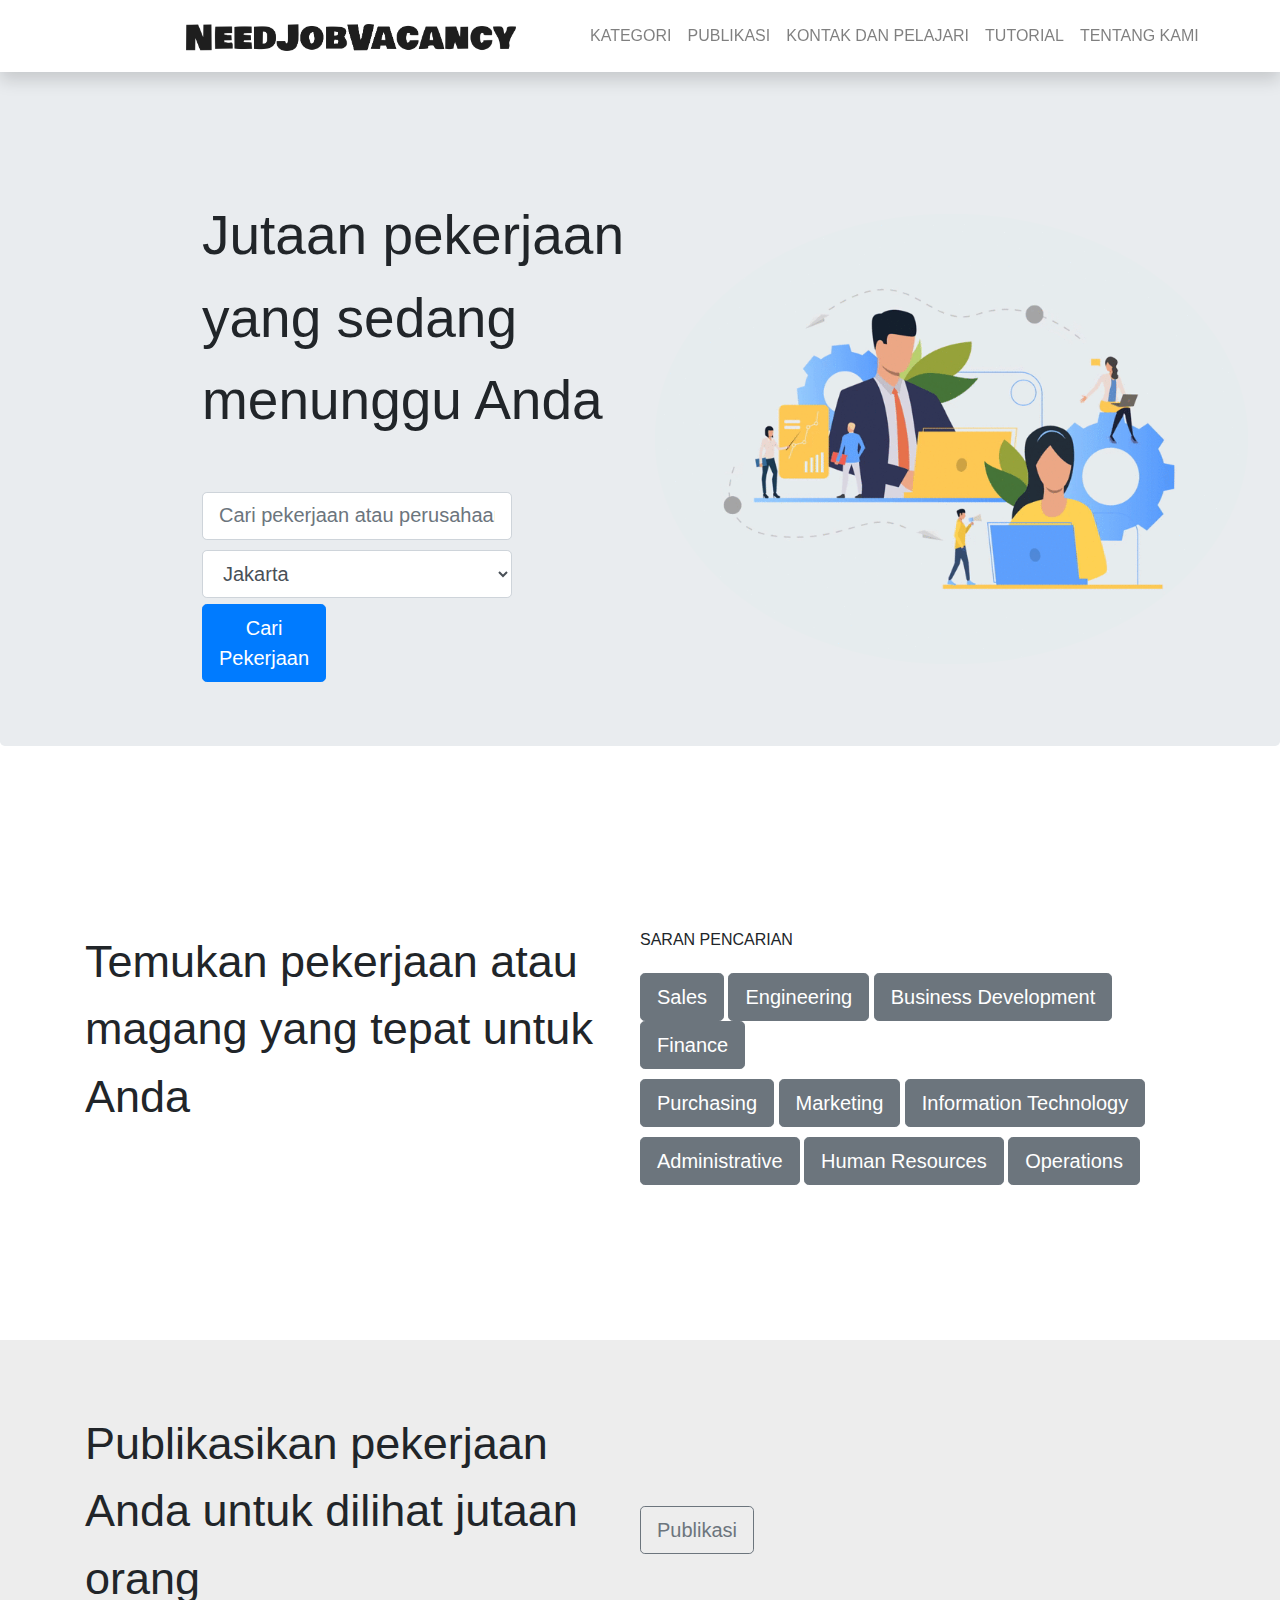
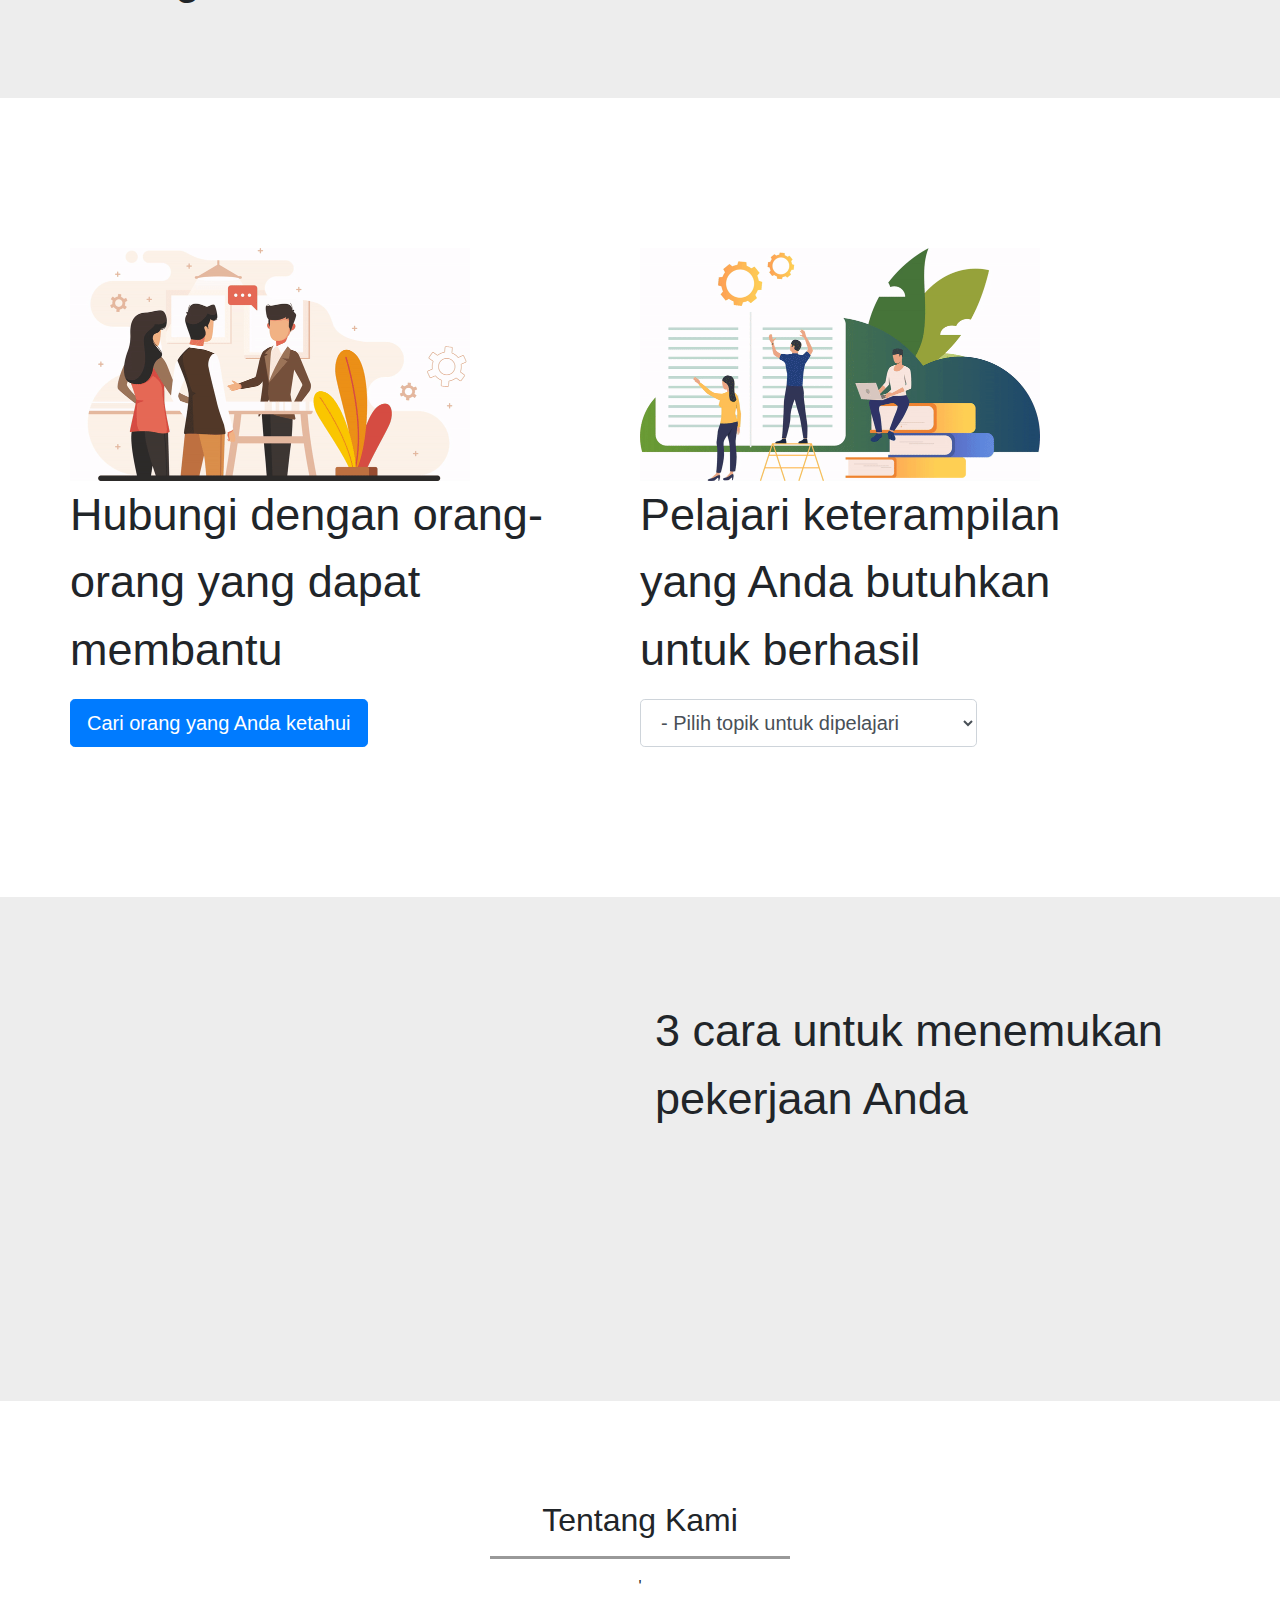
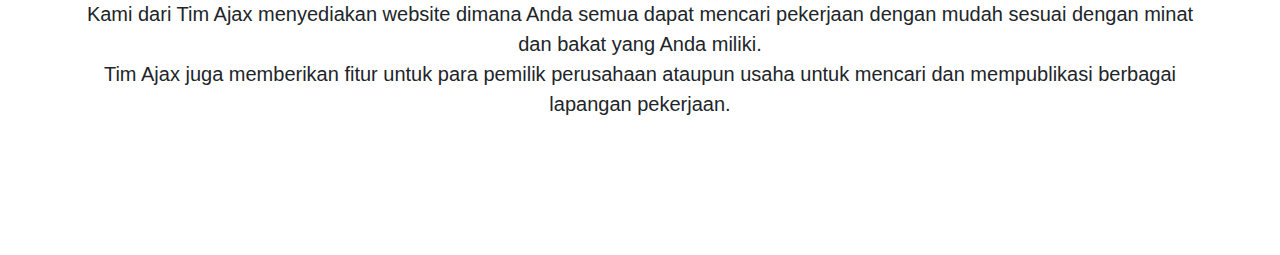
==== commit 73fd57ad: "responsive edit" ====
--- a/jobvacancy/index.html
+++ b/jobvacancy/index.html
@@ -4,20 +4,23 @@
     <!-- Required meta tags -->
     <meta charset="utf-8">
     <meta name="viewport" content="width=device-width, initial-scale=1, shrink-to-fit=no">
+    <meta name="viewport" content="width=device-width, initial-scale=1.0">
 
     <!-- Bootstrap CSS -->
     <link rel="stylesheet" href="https://stackpath.bootstrapcdn.com/bootstrap/4.3.1/css/bootstrap.min.css" integrity="sha384-ggOyR0iXCbMQv3Xipma34MD+dH/1fQ784/j6cY/iJTQUOhcWr7x9JvoRxT2MZw1T" crossorigin="anonymous">
     <link rel="stylesheet" type="text/css" href="css/style.css">
     <link rel="stylesheet" href="css/animate.css" />
+    <link rel="stylesheet" href="css/bootstrap-responsive.css">
 
     <title>NeedJobVacancy</title>
+    <link rel="icon" type="image/ico" href="img/logo.png" />
   </head>
   <body>
 
     <!-- navbar -->
       <nav class="navbar navbar-expand-lg navbar-light fixed-top bg-light shadow p-3 mb-5 bg-white slideInDown animated">
         <a class="navbar-brand" href="#jumbotron">
-          <img src="img/brand.png" width="auto" height="40" alt="">
+          <img src="img/brand.png" width="500" height="auto" alt="" class="img-fluid">
         </a>
         <button class="navbar-toggler" type="button" data-toggle="collapse" data-target="#navbarSupportedContent" aria-controls="navbarSupportedContent" aria-expanded="false" aria-label="Toggle navigation">
           <span class="navbar-toggler-icon"></span>
@@ -100,7 +103,7 @@
         <div class="col-sm-6 text-right">
           <div class="gambarjudul">
             <div class="jackInTheBox animated">
-              <img src="img/landing.gif" alt="" class="rounded-circle" style="height: 450px; width: auto;">
+              <img src="img/landing.gif" alt="" class="img-fluid rounded-circle" style="height: 450px; width: auto;">
             </div>
           </div>
         </div>
@@ -189,7 +192,7 @@
           <div class="row">
             <div class="col-sm-6 text-left">
               <div class="row">
-                <img src="img/connect.gif" alt="" class="" style="width: 400px;" >
+                <img src="img/connect.gif" alt="" class="img-fluid" style="width: 400px;" >
               </div>
               <div class="row">
                 <div class="textconnect">
@@ -206,7 +209,7 @@
             </div>
             <div class="col-sm-6 text-left">
               <div class="row">
-                <img src="img/skill.gif" alt="" class="" style="width: 400px;">
+                <img src="img/skill.gif" alt="" class="img-fluid" style="width: 400px;">
               </div>
               <div class="row">
                 <div class="textconnect">
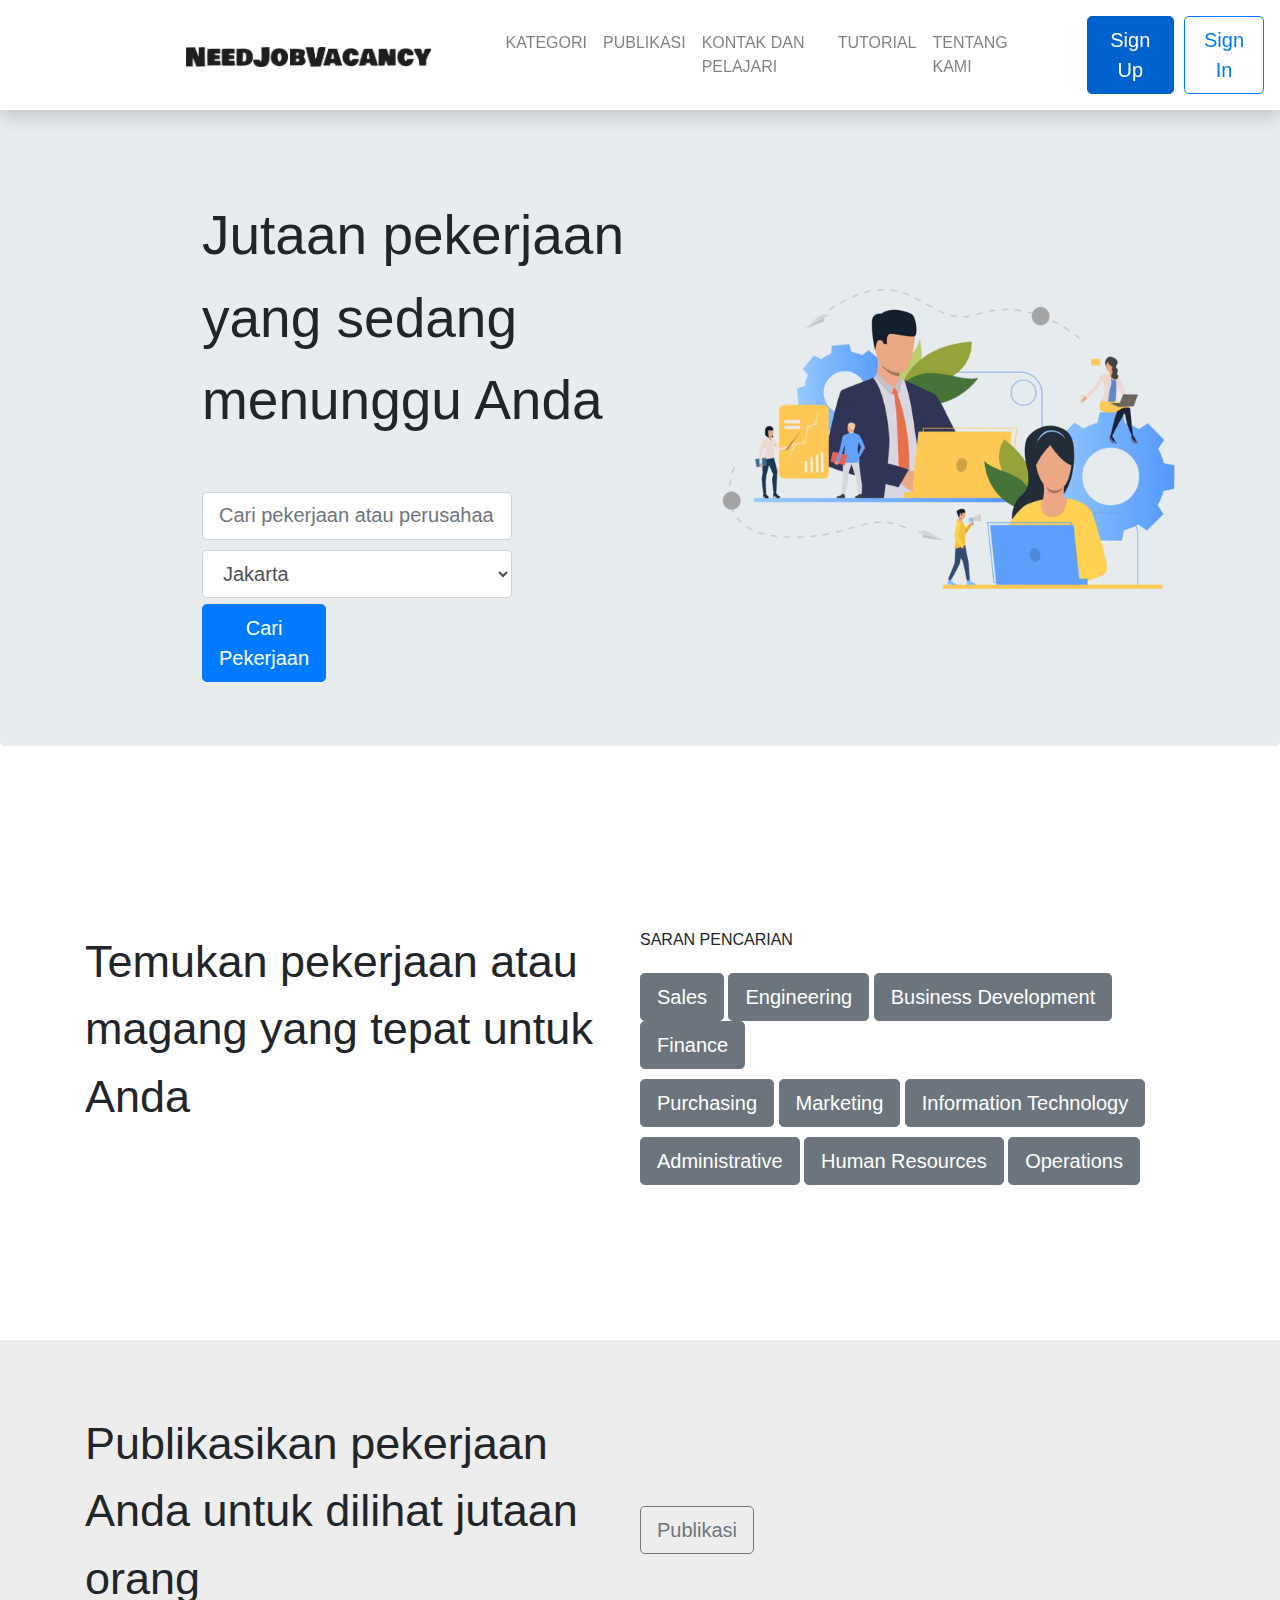
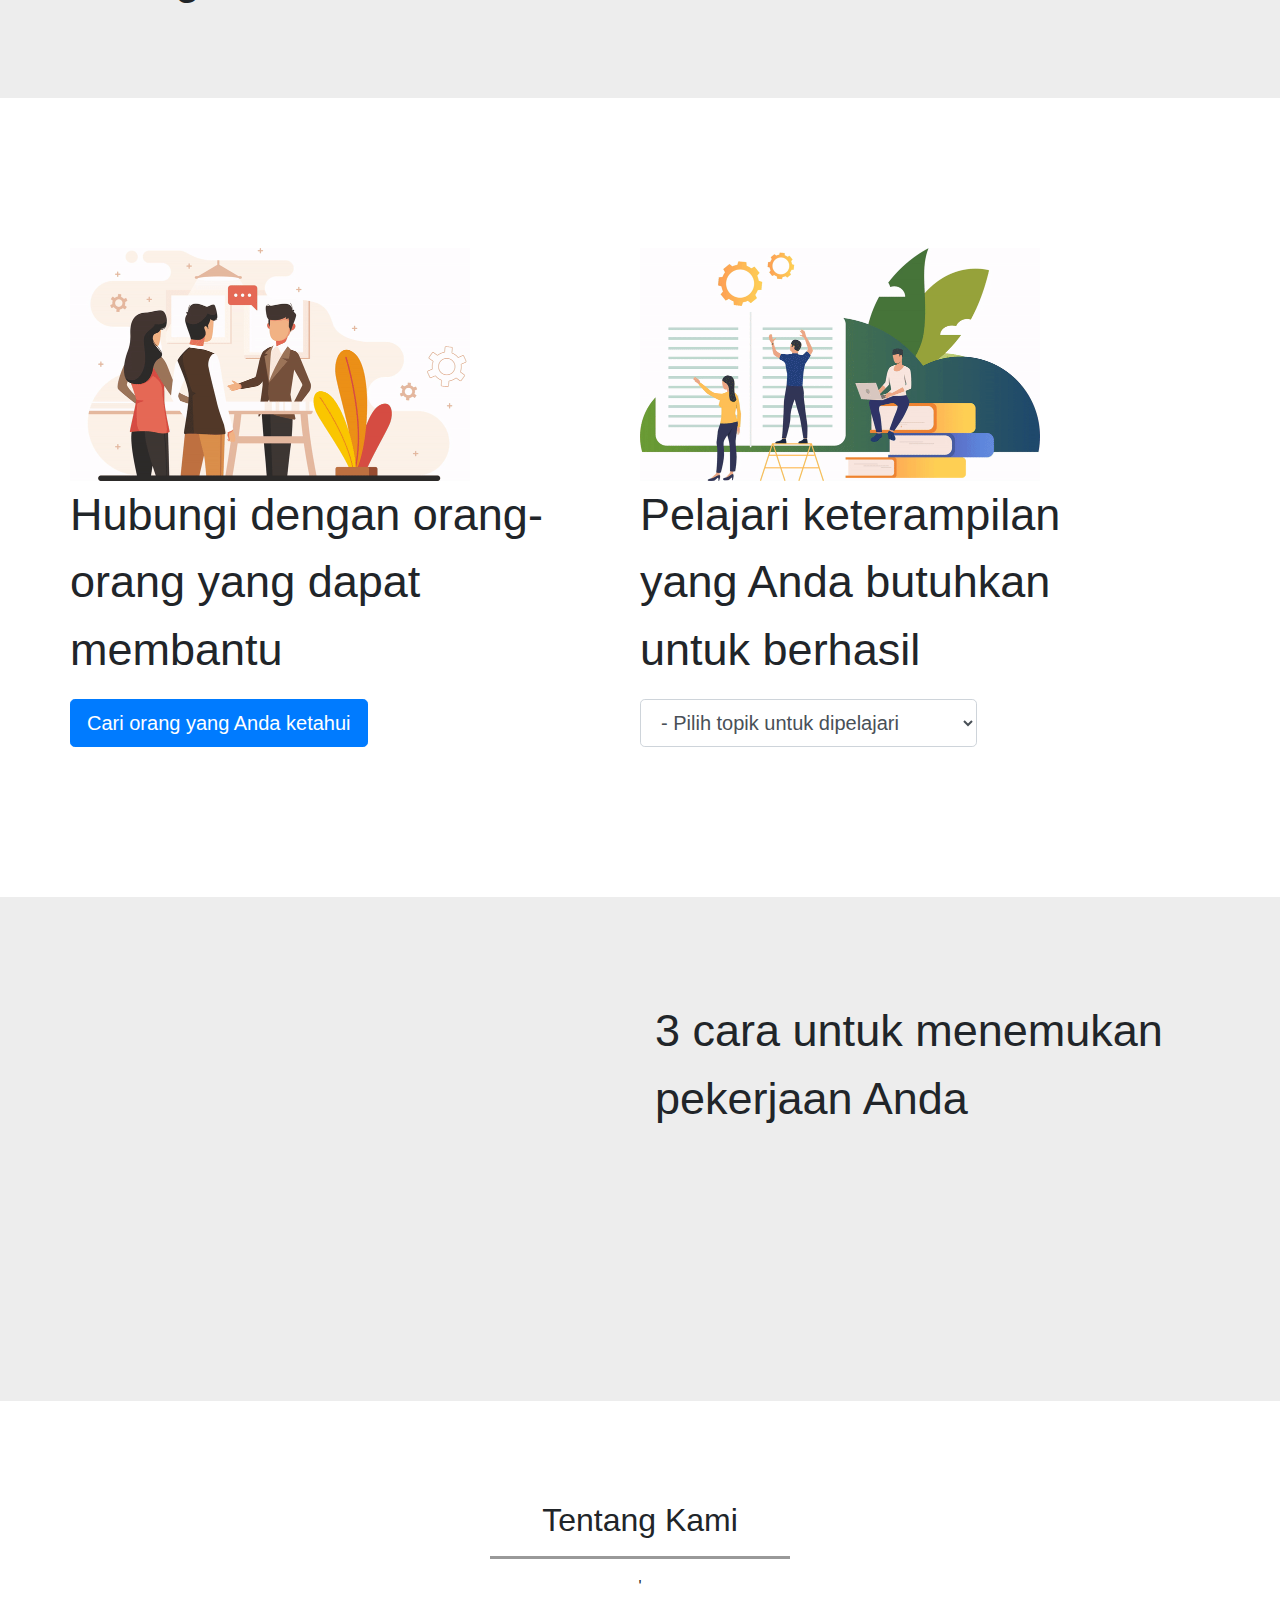
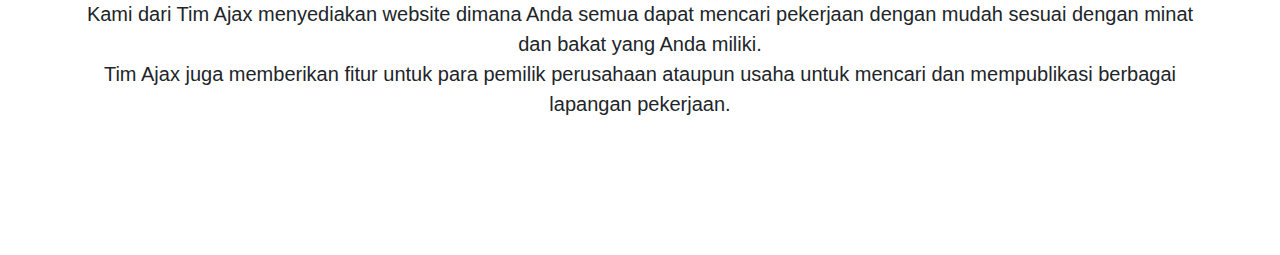
==== commit 0083a54a: "SignUp and SignIn Button" ====
--- a/jobvacancy/index.html
+++ b/jobvacancy/index.html
@@ -47,6 +47,13 @@
             </ul>
           </div>
         </div>
+        <div class="signup">
+          <a href="#" class="btn btn-primary btn-lg active" role="button" aria-pressed="true">Sign Up</a>
+        </div>
+        <div class="signin">
+          <a href="#" class="btn btn btn-outline-primary btn-lg" role="button" aria-pressed="true">Sign In</a>
+        </div>
+        
       </nav>
     <!-- akhir navbar -->
     
--- a/jobvacancy/css/style.css
+++ b/jobvacancy/css/style.css
@@ -10,6 +10,12 @@
 }
 .navbar img{
 	padding-left: 170px;
+}
+.signup{
+	padding-left: 70px;
+}
+.signin{
+	padding-left: 10px;
 }
 .jumbotron img{
 	width: 600px;
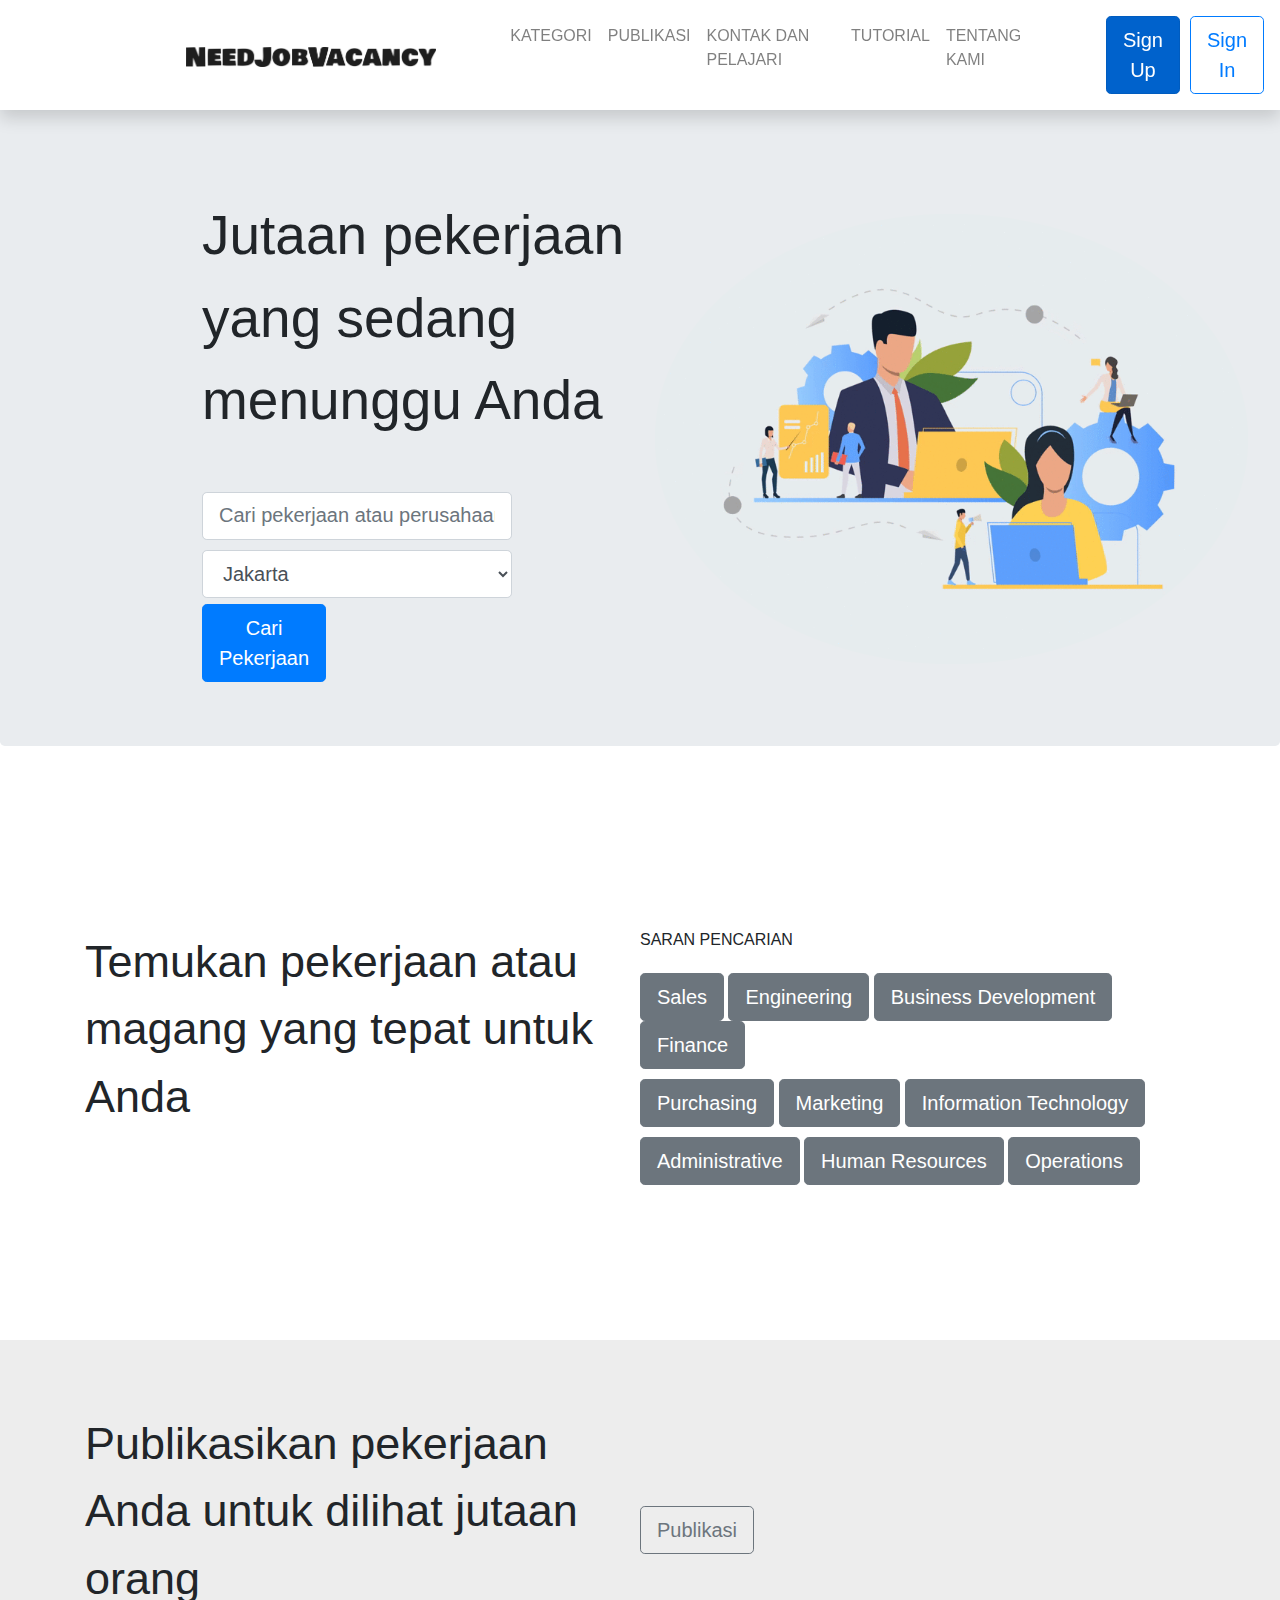
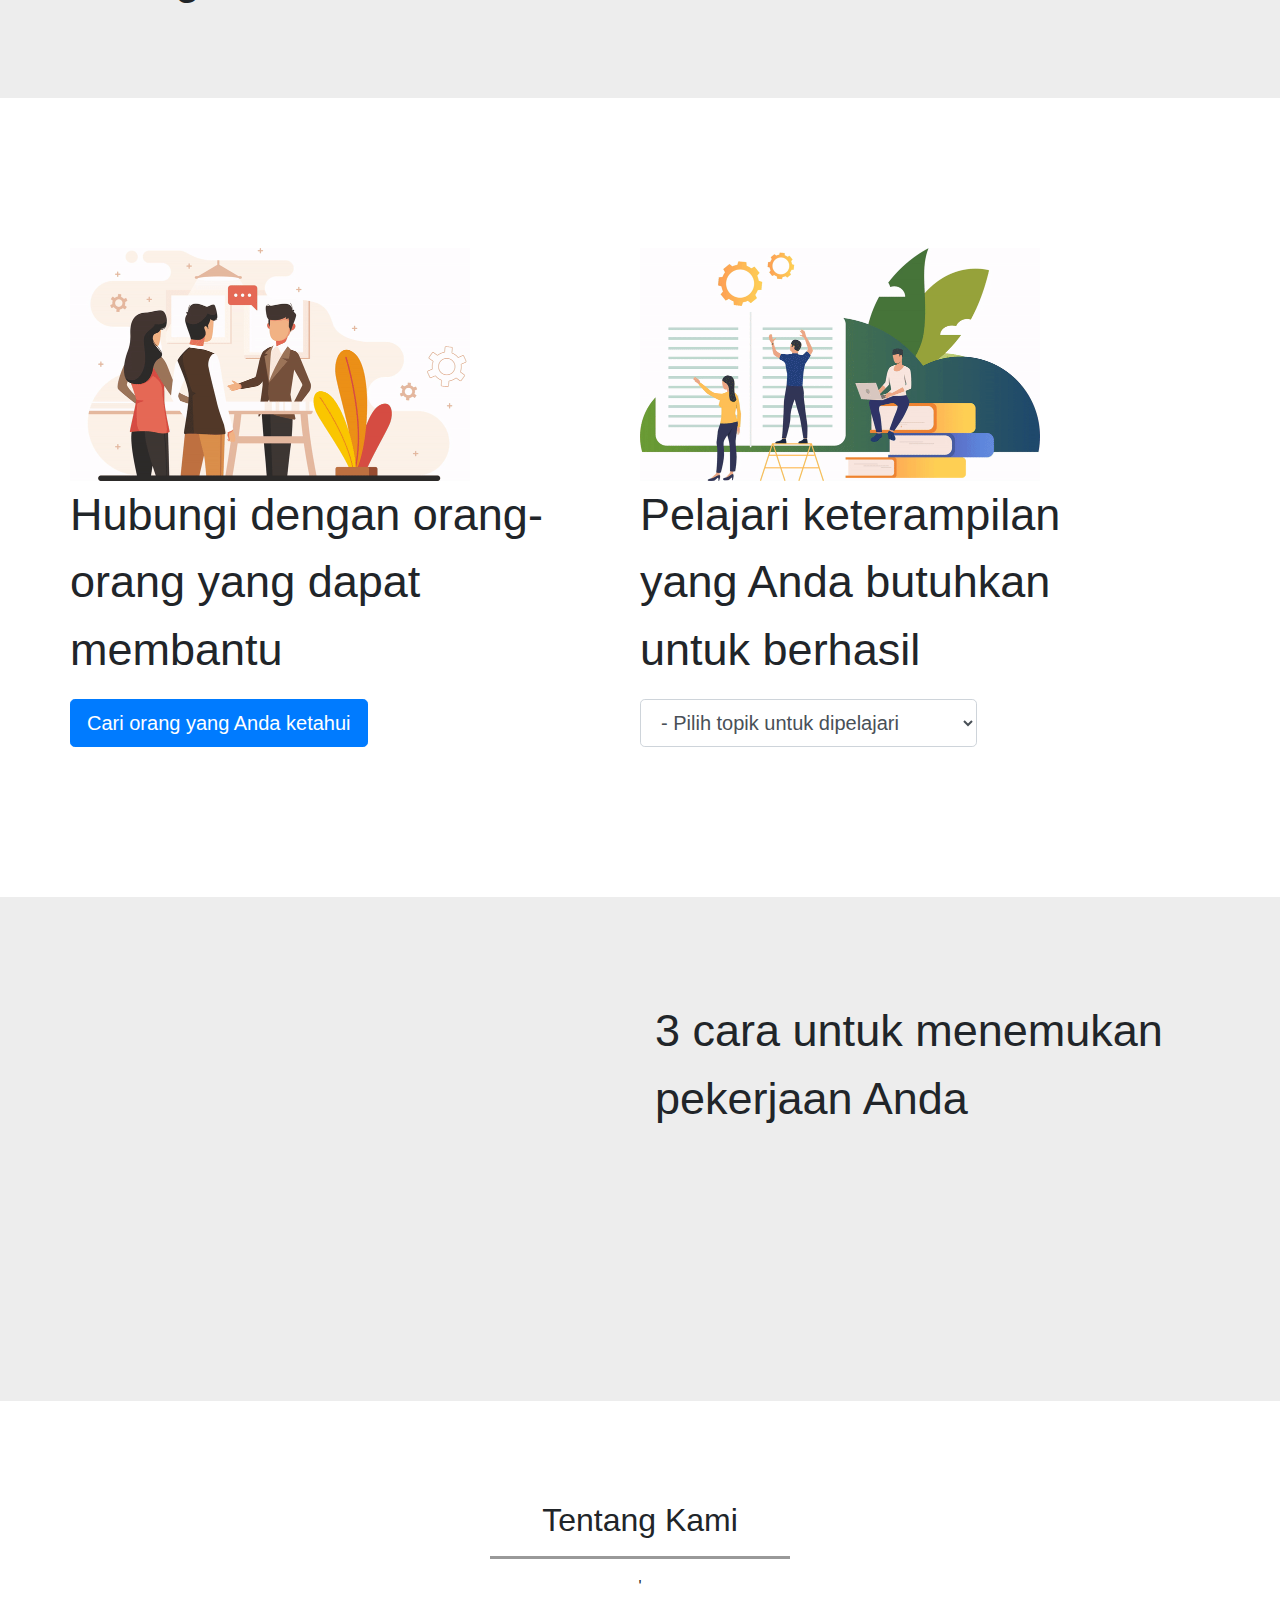
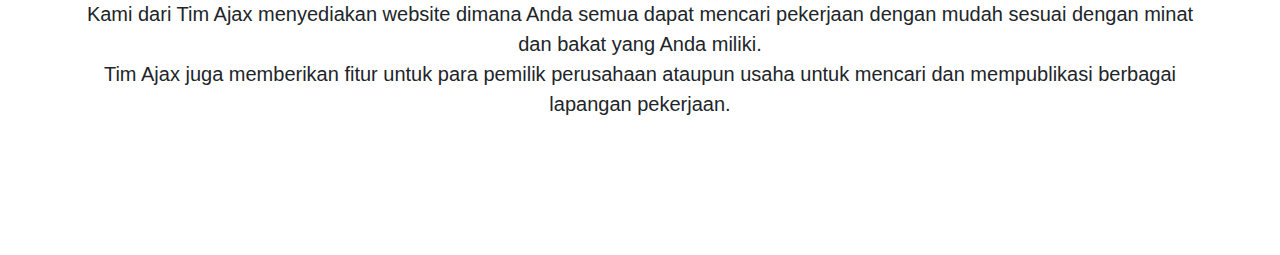
==== commit 002eedf7: "Health Upload" ====
--- a/jobvacancy/index.html
+++ b/jobvacancy/index.html
@@ -44,15 +44,21 @@
               <li class="nav-item">
                 <a class="nav-link" href="#about">TENTANG KAMI</a>
               </li>
+              <li>
+                <div class="signup">
+                  <a href="#" class="btn btn-primary btn-lg active" role="button" aria-pressed="true">Sign Up</a>
+                </div>
+              </li>
+              <li>
+                <div class="signin">
+                  <a href="#" class="btn btn btn-outline-primary btn-lg" role="button" aria-pressed="true">Sign In</a>
+                </div>        
+              </li>
             </ul>
           </div>
         </div>
-        <div class="signup">
-          <a href="#" class="btn btn-primary btn-lg active" role="button" aria-pressed="true">Sign Up</a>
-        </div>
-        <div class="signin">
-          <a href="#" class="btn btn btn-outline-primary btn-lg" role="button" aria-pressed="true">Sign In</a>
-        </div>
+        
+        
         
       </nav>
     <!-- akhir navbar -->
